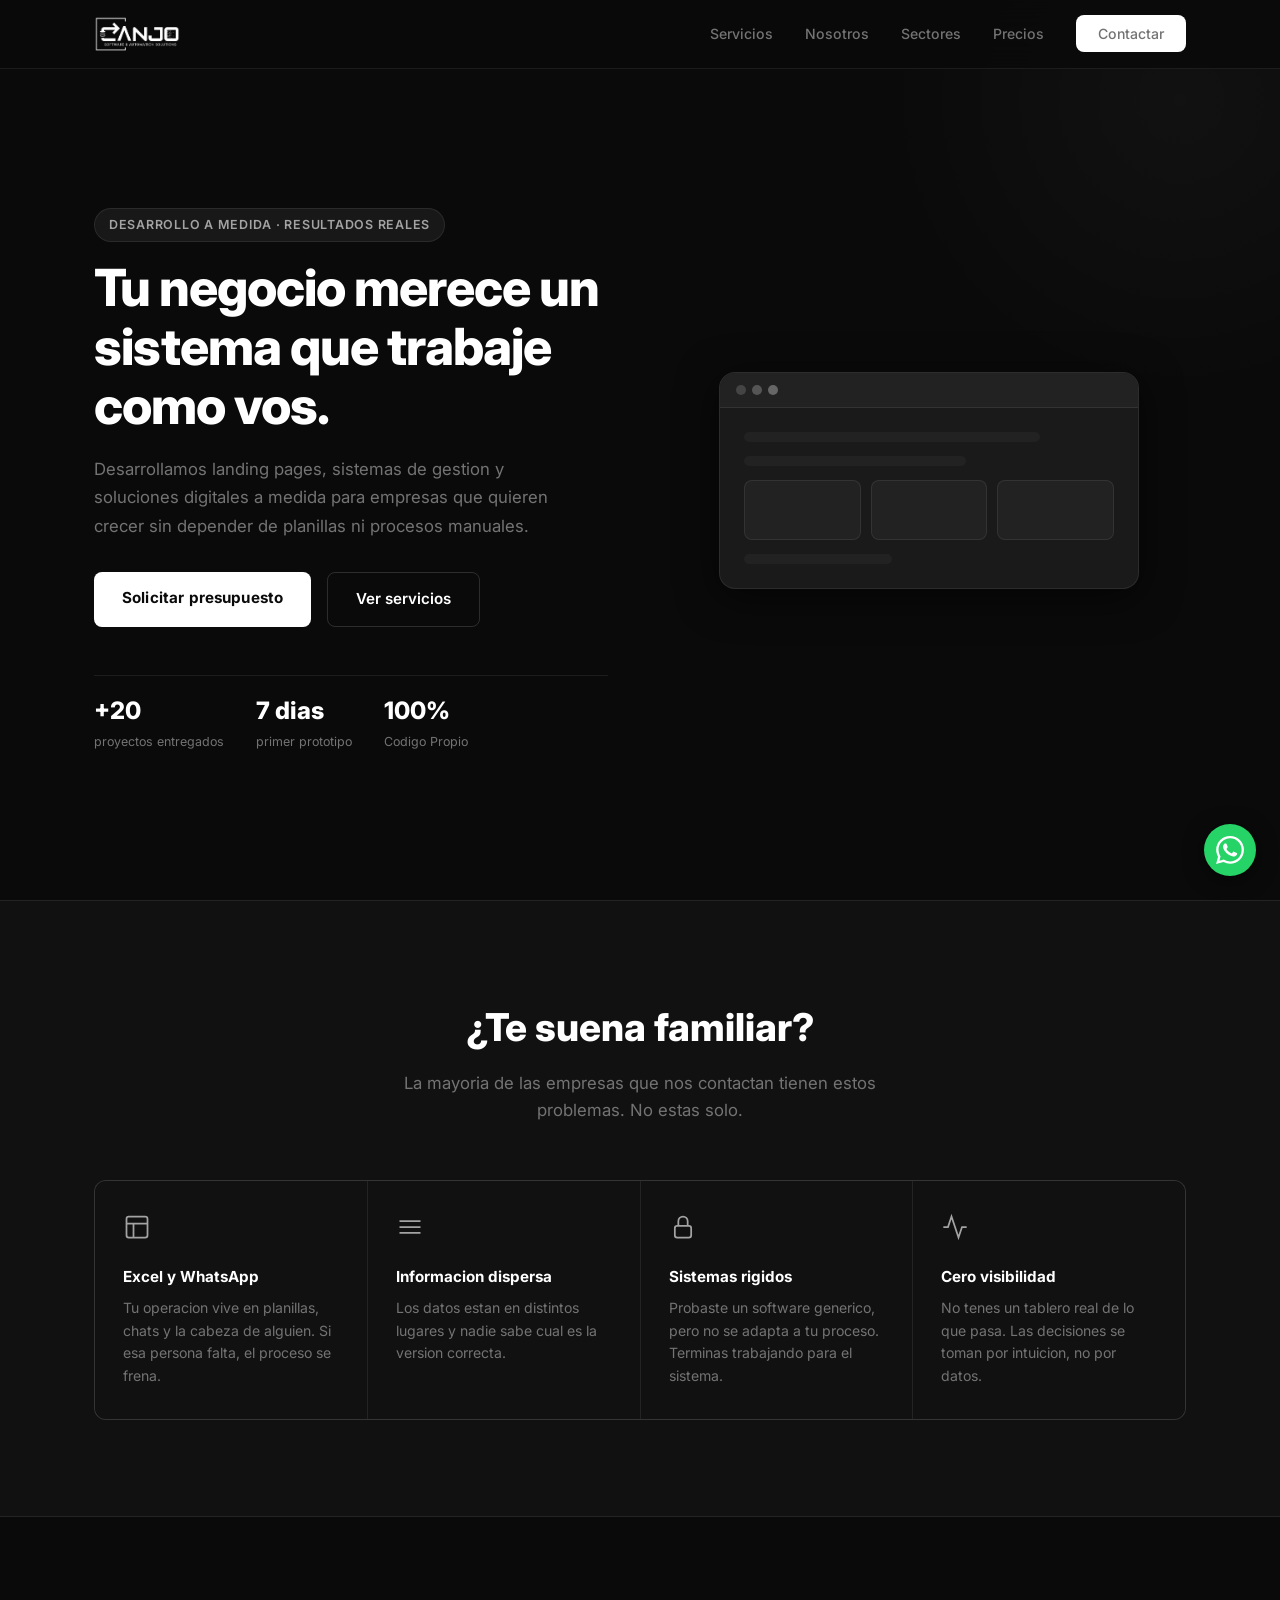
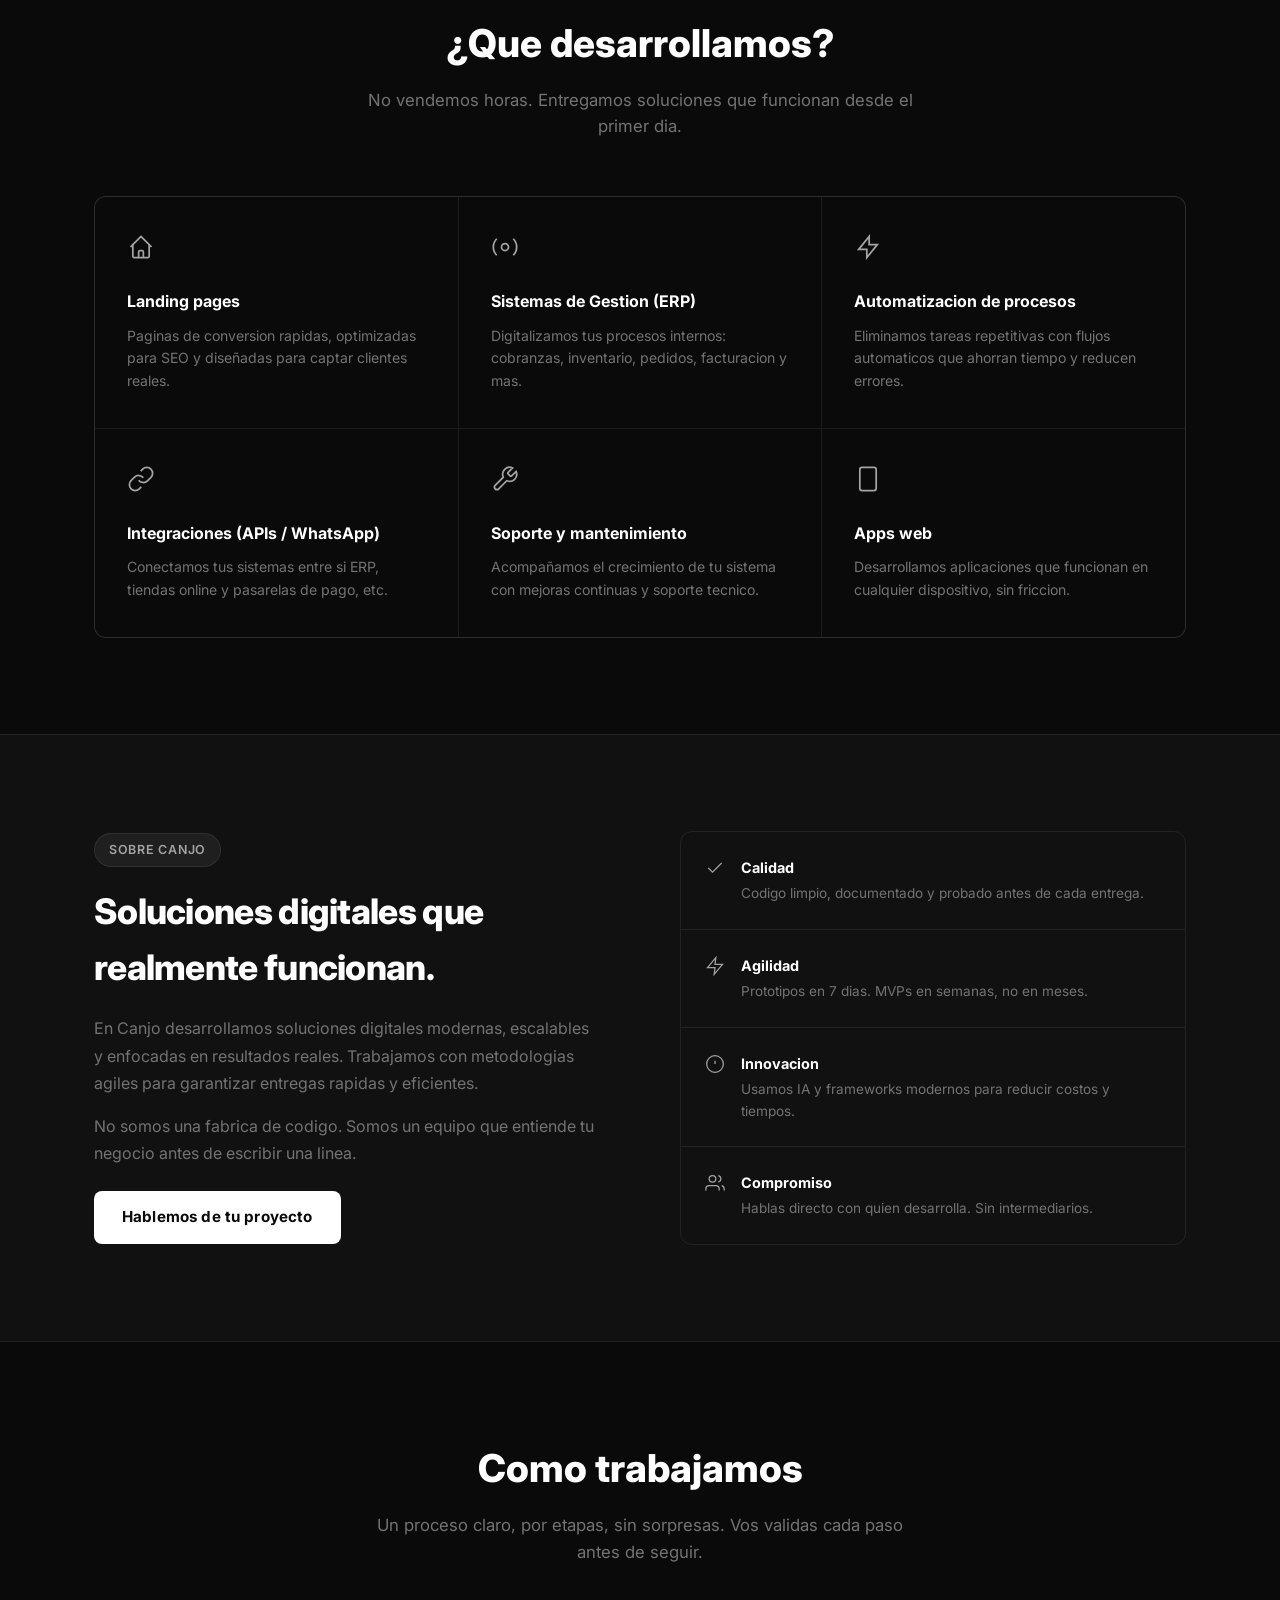
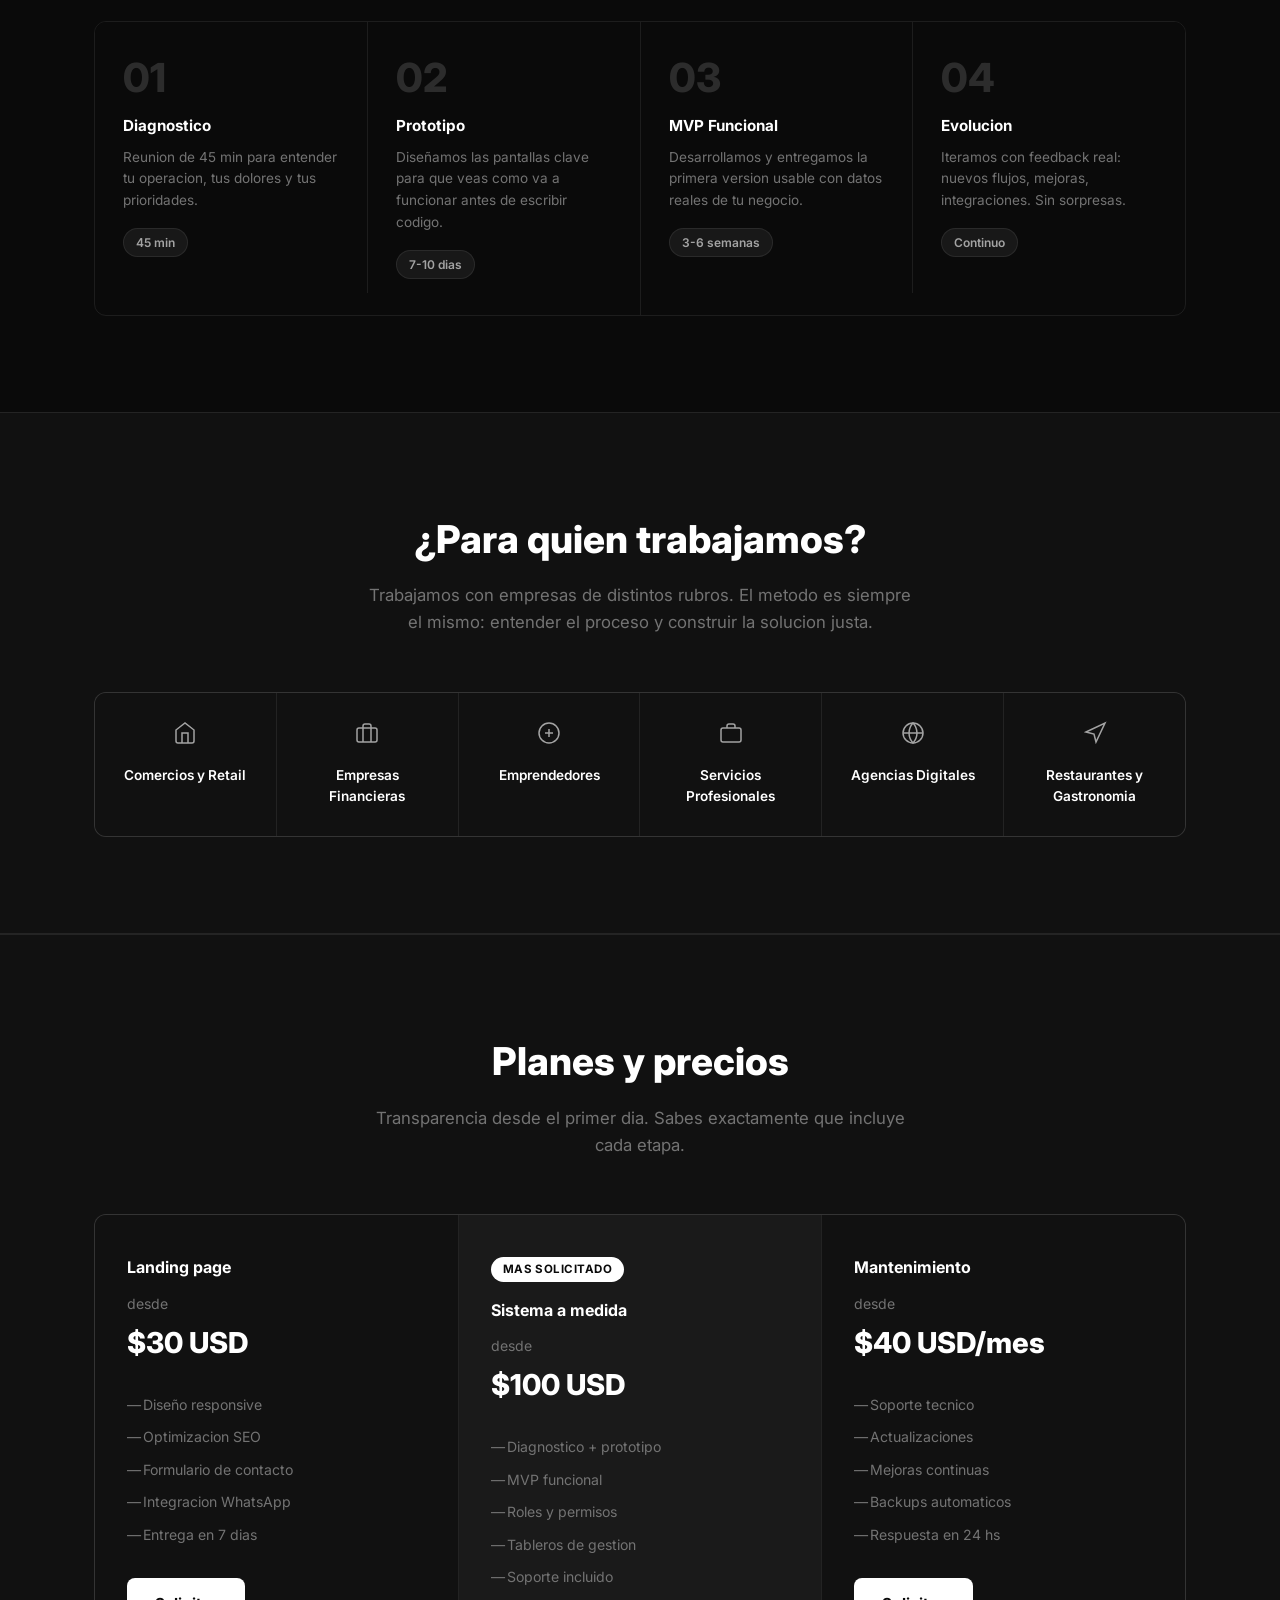
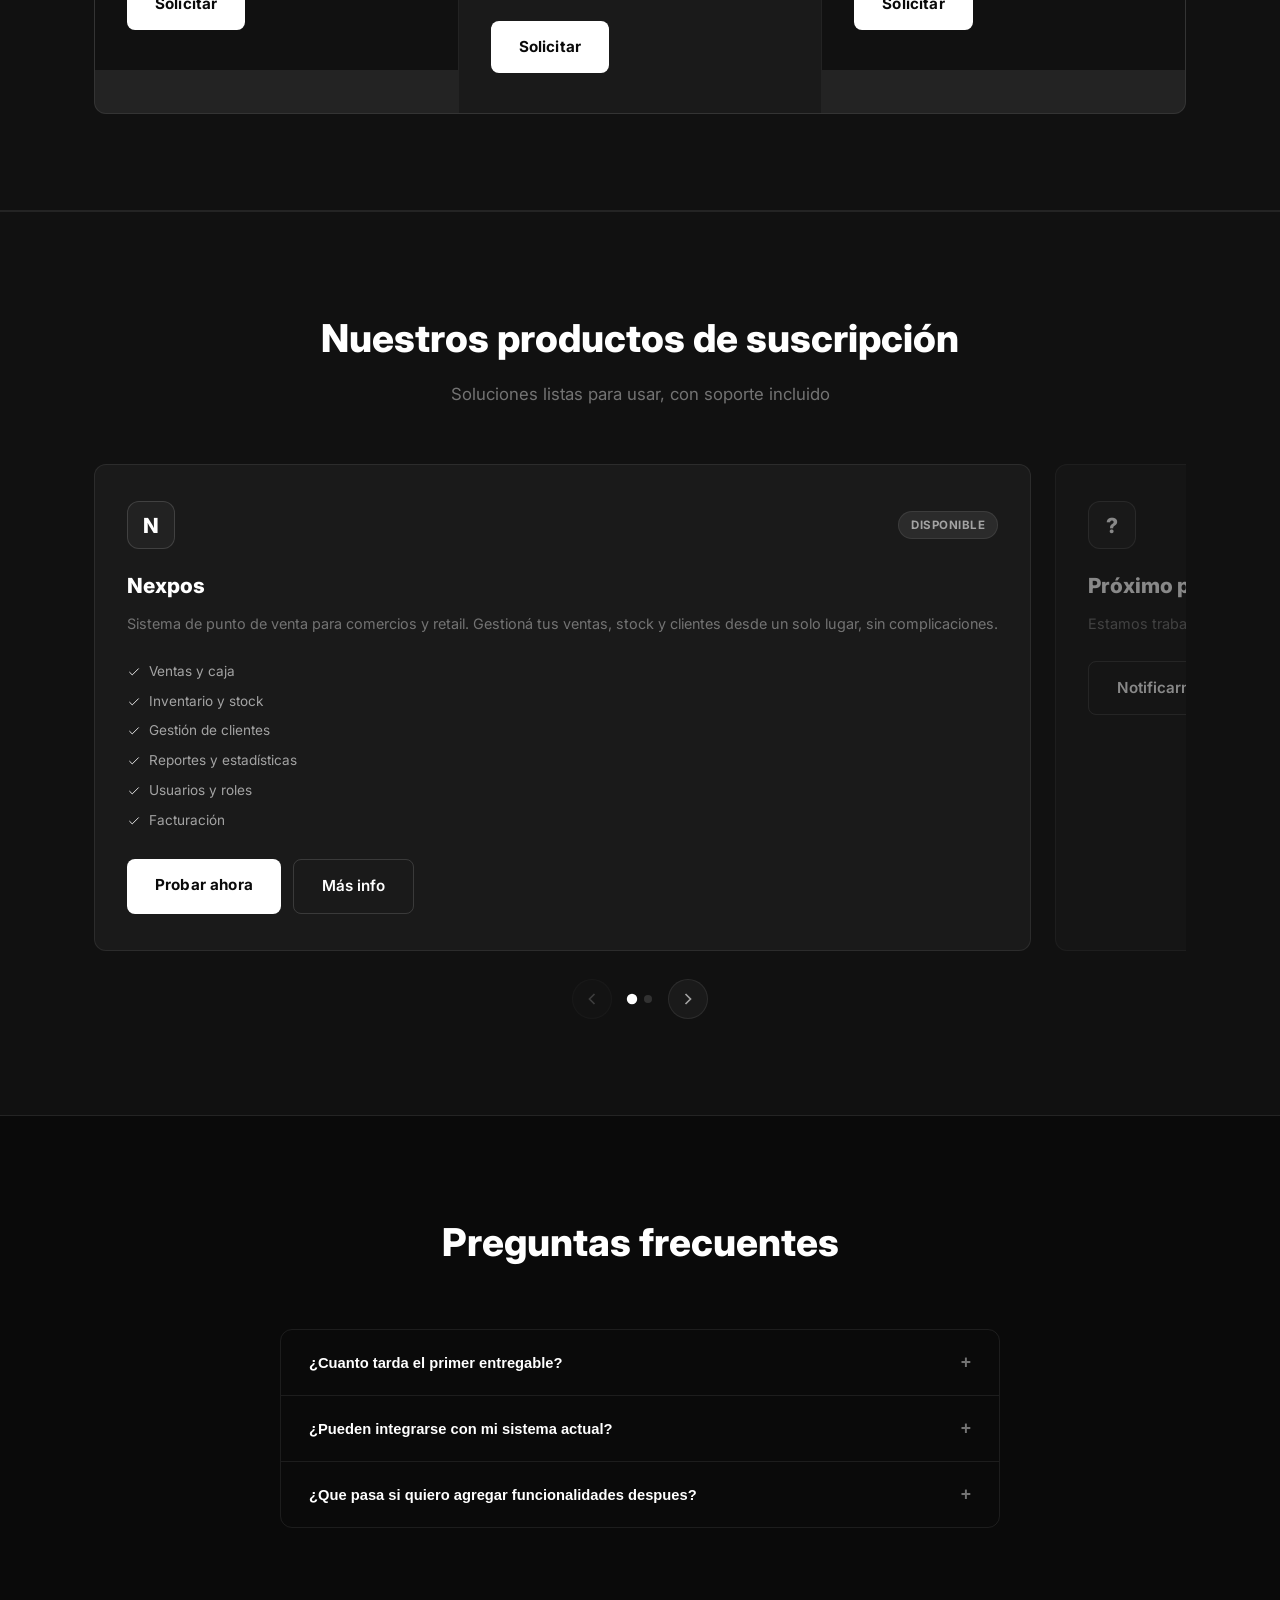
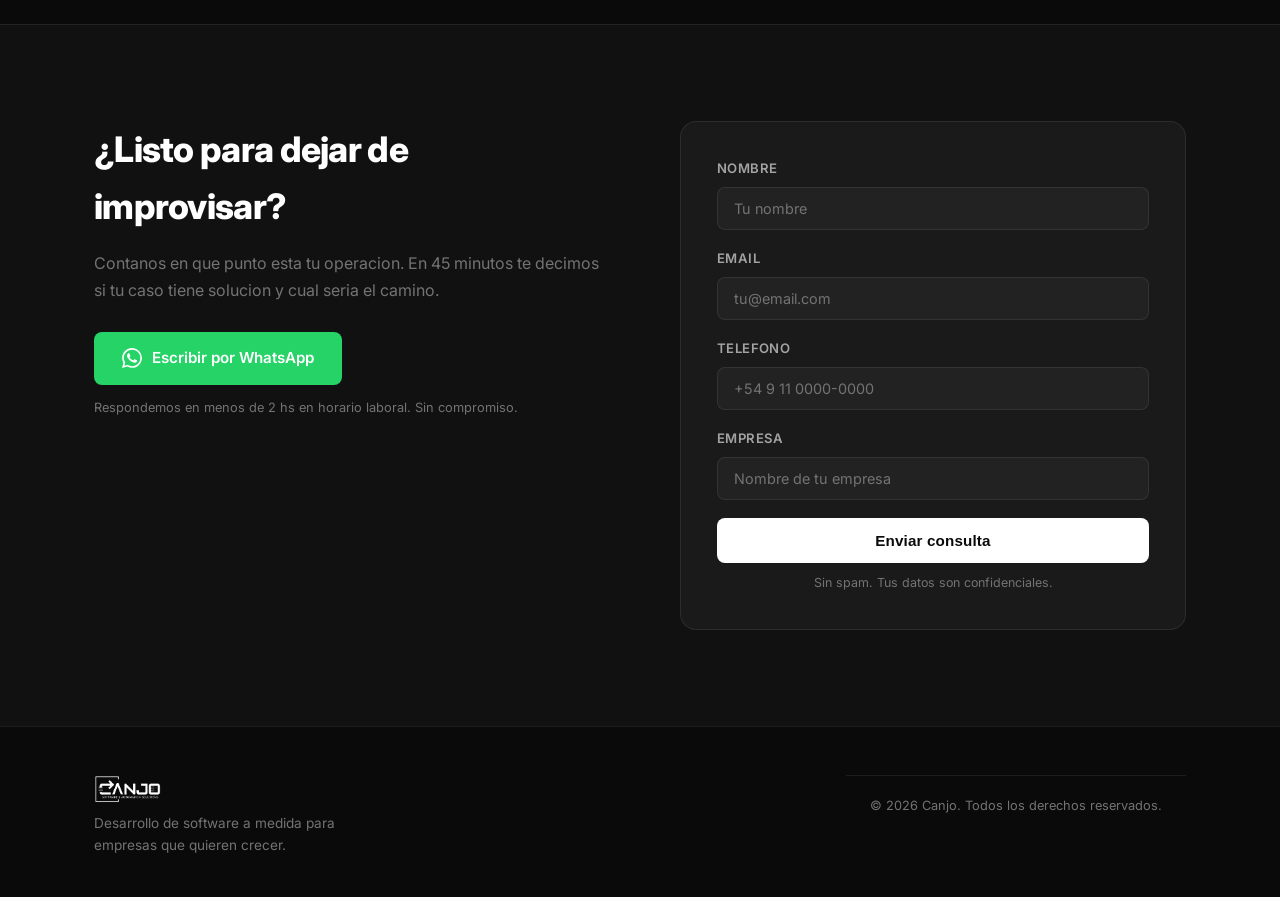
==== index.html @ 38a1269a "Landing page Canjo - inicial" ====
﻿<!DOCTYPE html>
<html lang="es">
<head>
  <meta charset="UTF-8" />
  <meta name="viewport" content="width=device-width, initial-scale=1.0" />
  <title>Canjo | Desarrollo de Software a Medida</title>
  <meta name="description" content="Canjo desarrolla landing pages, sistemas de gestion y soluciones digitales a medida para empresas. Resultados reales, entregas rapidas." />
  <meta name="keywords" content="desarrollo software, landing pages, sistemas ERP, automatizacion, integraciones API, WhatsApp" />
  <meta property="og:title" content="Canjo | Desarrollo de Software a Medida" />
  <meta property="og:description" content="Soluciones digitales modernas, escalables y enfocadas en resultados reales." />
  <meta property="og:type" content="website" />
  <link rel="preconnect" href="https://fonts.googleapis.com" />
  <link rel="preconnect" href="https://fonts.gstatic.com" crossorigin />
  <link href="https://fonts.googleapis.com/css2?family=Inter:wght@300;400;500;600;700;800&display=swap" rel="stylesheet" />
  <link rel="stylesheet" href="styles.css" />
</head>
<body>

  <!-- STICKY CTA -->
  <div class="sticky-cta">
    <a href="#contacto" class="btn-sticky">Solicitar presupuesto</a>
  </div>

  <!-- NAV -->
  <nav class="navbar" id="navbar">
    <div class="container nav-inner">
      <a href="#" class="logo"><img src="logo.png" alt="Canjo" class="logo-img" /></a>
      <ul class="nav-links">
        <li><a href="#servicios">Servicios</a></li>
        <li><a href="#nosotros">Nosotros</a></li>
        <li><a href="#sectores">Sectores</a></li>
        <li><a href="#precios">Precios</a></li>
        <li><a href="#contacto" class="btn-nav">Contactar</a></li>
      </ul>
      <button class="nav-toggle" aria-label="Abrir meniº">&#9776;</button>
    </div>
  </nav>

  <!-- HERO -->
  <section class="hero" id="inicio">
    <div class="container hero-inner">
      <div class="hero-text" data-aos="fade-up">
        <span class="badge">Desarrollo a medida &middot; Resultados reales</span>
        <h1>Tu negocio merece un sistema que trabaje como vos.</h1>
        <p class="hero-sub">Desarrollamos landing pages, sistemas de gestion y soluciones digitales a medida para empresas que quieren crecer sin depender de planillas ni procesos manuales.</p>
        <div class="hero-actions">
          <a href="#contacto" class="btn-primary">Solicitar presupuesto</a>
          <a href="#servicios" class="btn-ghost">Ver servicios</a>
        </div>
        <div class="hero-stats">
          <div class="stat"><strong>+20</strong><span>proyectos entregados</span></div>
          <div class="stat"><strong>7 di­as</strong><span>primer prototipo</span></div>
          <div class="stat"><strong>100%</strong><span>Codigo Propio</span></div>
        </div>
      </div>
      <div class="hero-visual" data-aos="fade-left" data-aos-delay="200">
        <div class="mockup-card">
          <div class="mockup-bar"><span></span><span></span><span></span></div>
          <div class="mockup-content">
            <div class="mockup-row wide"></div>
            <div class="mockup-row medium"></div>
            <div class="mockup-cols">
              <div class="mockup-block"></div>
              <div class="mockup-block"></div>
              <div class="mockup-block"></div>
            </div>
            <div class="mockup-row short"></div>
          </div>
        </div>
      </div>
    </div>
  </section>

  <!-- PROBLEMAS -->
  <section class="problems" id="problemas">
    <div class="container">
      <div class="section-header" data-aos="fade-up">
        <h2>¿Te suena familiar?</h2>
        <p>La mayoria de las empresas que nos contactan tienen estos problemas. No estas solo.</p>
      </div>
      <div class="problems-grid">
        <div class="problem-card" data-aos="fade-up" data-aos-delay="0">
          <div class="problem-icon"><svg viewBox="0 0 24 24" fill="none" stroke="currentColor" stroke-width="1.5"><rect x="3" y="3" width="18" height="18" rx="2"/><path d="M3 9h18M9 21V9"/></svg></div>
          <h3>Excel y WhatsApp</h3>
          <p>Tu operacion vive en planillas, chats y la cabeza de alguien. Si esa persona falta, el proceso se frena.</p>
        </div>
        <div class="problem-card" data-aos="fade-up" data-aos-delay="100">
          <div class="problem-icon"><svg viewBox="0 0 24 24" fill="none" stroke="currentColor" stroke-width="1.5"><path d="M3 7h18M3 12h18M3 17h18"/></svg></div>
          <h3>Informacion dispersa</h3>
          <p>Los datos estan en distintos lugares y nadie sabe cual es la version correcta.</p>
        </div>
        <div class="problem-card" data-aos="fade-up" data-aos-delay="200">
          <div class="problem-icon"><svg viewBox="0 0 24 24" fill="none" stroke="currentColor" stroke-width="1.5"><rect x="5" y="11" width="14" height="10" rx="2"/><path d="M8 11V7a4 4 0 018 0v4"/></svg></div>
          <h3>Sistemas rigidos</h3>
          <p>Probaste un software generico, pero no se adapta a tu proceso. Terminas trabajando para el sistema.</p>
        </div>
        <div class="problem-card" data-aos="fade-up" data-aos-delay="300">
          <div class="problem-icon"><svg viewBox="0 0 24 24" fill="none" stroke="currentColor" stroke-width="1.5"><polyline points="22 12 18 12 15 21 9 3 6 12 2 12"/></svg></div>
          <h3>Cero visibilidad</h3>
          <p>No tenes un tablero real de lo que pasa. Las decisiones se toman por intuicion, no por datos.</p>
        </div>
      </div>
    </div>
  </section>


  <!-- SERVICIOS -->
  <section class="services" id="servicios">
    <div class="container">
      <div class="section-header" data-aos="fade-up">
        <h2>¿Que desarrollamos?</h2>
        <p>No vendemos horas. Entregamos soluciones que funcionan desde el primer di­a.</p>
      </div>
      <div class="services-grid">
        <div class="service-card" data-aos="fade-up" data-aos-delay="0">
          <div class="service-icon"><svg viewBox="0 0 24 24" fill="none" stroke="currentColor" stroke-width="1.5"><path d="M3 12l2-2m0 0l7-7 7 7M5 10v10a1 1 0 001 1h3m10-11l2 2m-2-2v10a1 1 0 01-1 1h-3m-6 0a1 1 0 001-1v-4a1 1 0 011-1h2a1 1 0 011 1v4a1 1 0 001 1m-6 0h6"/></svg></div>
          <h3>Landing pages</h3>
          <p>Paginas de conversion rapidas, optimizadas para SEO y diseñadas para captar clientes reales.</p>
        </div>
        <div class="service-card" data-aos="fade-up" data-aos-delay="100">
          <div class="service-icon"><svg viewBox="0 0 24 24" fill="none" stroke="currentColor" stroke-width="1.5"><circle cx="12" cy="12" r="3"/><path d="M19.07 4.93a10 10 0 010 14.14M4.93 4.93a10 10 0 000 14.14"/></svg></div>
          <h3>Sistemas de Gestion (ERP)</h3>
          <p>Digitalizamos tus procesos internos: cobranzas, inventario, pedidos, facturacion y mas.</p>
        </div>
        <div class="service-card" data-aos="fade-up" data-aos-delay="200">
          <div class="service-icon"><svg viewBox="0 0 24 24" fill="none" stroke="currentColor" stroke-width="1.5"><path d="M13 10V3L4 14h7v7l9-11h-7z"/></svg></div>
          <h3>Automatizacion de procesos</h3>
          <p>Eliminamos tareas repetitivas con flujos automaticos que ahorran tiempo y reducen errores.</p>
        </div>
        <div class="service-card" data-aos="fade-up" data-aos-delay="300">
          <div class="service-icon"><svg viewBox="0 0 24 24" fill="none" stroke="currentColor" stroke-width="1.5"><path d="M10 13a5 5 0 007.54.54l3-3a5 5 0 00-7.07-7.07l-1.72 1.71"/><path d="M14 11a5 5 0 00-7.54-.54l-3 3a5 5 0 007.07 7.07l1.71-1.71"/></svg></div>
          <h3>Integraciones (APIs / WhatsApp)</h3>
          <p>Conectamos tus sistemas entre si ERP, tiendas online y pasarelas de pago, etc.</p>
        </div>
        <div class="service-card" data-aos="fade-up" data-aos-delay="400">
          <div class="service-icon"><svg viewBox="0 0 24 24" fill="none" stroke="currentColor" stroke-width="1.5"><path d="M14.7 6.3a1 1 0 000 1.4l1.6 1.6a1 1 0 001.4 0l3.77-3.77a6 6 0 01-7.94 7.94l-6.91 6.91a2.12 2.12 0 01-3-3l6.91-6.91a6 6 0 017.94-7.94l-3.76 3.76z"/></svg></div>
          <h3>Soporte y mantenimiento</h3>
          <p>Acompañamos el crecimiento de tu sistema con mejoras continuas y soporte tecnico.</p>
        </div>
        <div class="service-card" data-aos="fade-up" data-aos-delay="500">
          <div class="service-icon"><svg viewBox="0 0 24 24" fill="none" stroke="currentColor" stroke-width="1.5"><rect x="5" y="2" width="14" height="20" rx="2"/><line x1="12" y1="18" x2="12.01" y2="18"/></svg></div>
          <h3>Apps web</h3>
          <p>Desarrollamos aplicaciones que funcionan en cualquier dispositivo, sin friccion.</p>
        </div>
      </div>
    </div>
  </section>

  <!-- NOSOTROS -->
  <section class="about" id="nosotros">
    <div class="container about-inner">
      <div class="about-text" data-aos="fade-right">
        <span class="badge">Sobre Canjo</span>
        <h2>Soluciones digitales que realmente funcionan.</h2>
        <p>En Canjo desarrollamos soluciones digitales modernas, escalables y enfocadas en resultados reales. Trabajamos con metodologi­as agiles para garantizar entregas rapidas y eficientes.</p>
        <p>No somos una fabrica de codigo. Somos un equipo que entiende tu negocio antes de escribir una li­nea.</p>
        <a href="#contacto" class="btn-primary">Hablemos de tu proyecto</a>
      </div>
      <div class="about-values" data-aos="fade-left" data-aos-delay="100">
        <div class="value-item">
          <div class="value-icon"><svg viewBox="0 0 24 24" fill="none" stroke="currentColor" stroke-width="1.5"><polyline points="20 6 9 17 4 12"/></svg></div>
          <div><h4>Calidad</h4><p>Codigo limpio, documentado y probado antes de cada entrega.</p></div>
        </div>
        <div class="value-item">
          <div class="value-icon"><svg viewBox="0 0 24 24" fill="none" stroke="currentColor" stroke-width="1.5"><polygon points="13 2 3 14 12 14 11 22 21 10 12 10 13 2"/></svg></div>
          <div><h4>Agilidad</h4><p>Prototipos en 7 di­as. MVPs en semanas, no en meses.</p></div>
        </div>
        <div class="value-item">
          <div class="value-icon"><svg viewBox="0 0 24 24" fill="none" stroke="currentColor" stroke-width="1.5"><circle cx="12" cy="12" r="10"/><line x1="12" y1="8" x2="12" y2="12"/><line x1="12" y1="16" x2="12.01" y2="16"/></svg></div>
          <div><h4>Innovacion</h4><p>Usamos IA y frameworks modernos para reducir costos y tiempos.</p></div>
        </div>
        <div class="value-item">
          <div class="value-icon"><svg viewBox="0 0 24 24" fill="none" stroke="currentColor" stroke-width="1.5"><path d="M17 21v-2a4 4 0 00-4-4H5a4 4 0 00-4 4v2"/><circle cx="9" cy="7" r="4"/><path d="M23 21v-2a4 4 0 00-3-3.87"/><path d="M16 3.13a4 4 0 010 7.75"/></svg></div>
          <div><h4>Compromiso</h4><p>Hablas directo con quien desarrolla. Sin intermediarios.</p></div>
        </div>
      </div>
    </div>
  </section>

  <!-- METODO -->
  <section class="method" id="metodo">
    <div class="container">
      <div class="section-header" data-aos="fade-up">
        <h2>Como trabajamos</h2>
        <p>Un proceso claro, por etapas, sin sorpresas. Vos validas cada paso antes de seguir.</p>
      </div>
      <div class="method-steps">
        <div class="step" data-aos="fade-up" data-aos-delay="0">
          <div class="step-num">01</div>
          <h3>Diagnostico</h3>
          <p>Reunion de 45 min para entender tu operacion, tus dolores y tus prioridades.</p>
          <span class="step-time">45 min</span>
        </div>
        <div class="step" data-aos="fade-up" data-aos-delay="100">
          <div class="step-num">02</div>
          <h3>Prototipo</h3>
          <p>Diseñamos las pantallas clave para que veas como va a funcionar antes de escribir codigo.</p>
          <span class="step-time">7-10 di­as</span>
        </div>
        <div class="step" data-aos="fade-up" data-aos-delay="200">
          <div class="step-num">03</div>
          <h3>MVP Funcional</h3>
          <p>Desarrollamos y entregamos la primera version usable con datos reales de tu negocio.</p>
          <span class="step-time">3-6 semanas</span>
        </div>
        <div class="step" data-aos="fade-up" data-aos-delay="300">
          <div class="step-num">04</div>
          <h3>Evolucion</h3>
          <p>Iteramos con feedback real: nuevos flujos, mejoras, integraciones. Sin sorpresas.</p>
          <span class="step-time">Continuo</span>
        </div>
      </div>
    </div>
  </section>

  <!-- SECTORES -->
  <section class="sectors" id="sectores">
    <div class="container">
      <div class="section-header" data-aos="fade-up">
        <h2>¿Para quien trabajamos?</h2>
        <p>Trabajamos con empresas de distintos rubros. El metodo es siempre el mismo: entender el proceso y construir la solucion justa.</p>
      </div>
      <div class="sectors-grid">
        <div class="sector-card" data-aos="zoom-in" data-aos-delay="0">
          <div class="sector-icon"><svg viewBox="0 0 24 24" fill="none" stroke="currentColor" stroke-width="1.5"><path d="M3 9l9-7 9 7v11a2 2 0 01-2 2H5a2 2 0 01-2-2z"/><polyline points="9 22 9 12 15 12 15 22"/></svg></div>
          <p>Comercios y Retail</p>
        </div>
        <div class="sector-card" data-aos="zoom-in" data-aos-delay="60">
          <div class="sector-icon"><svg viewBox="0 0 24 24" fill="none" stroke="currentColor" stroke-width="1.5"><rect x="2" y="7" width="20" height="14" rx="2"/><path d="M16 21V5a2 2 0 00-2-2h-4a2 2 0 00-2 2v16"/></svg></div>
          <p>Empresas Financieras</p>
        </div>
        <div class="sector-card" data-aos="zoom-in" data-aos-delay="120">
          <div class="sector-icon"><svg viewBox="0 0 24 24" fill="none" stroke="currentColor" stroke-width="1.5"><circle cx="12" cy="12" r="10"/><line x1="12" y1="8" x2="12" y2="16"/><line x1="8" y1="12" x2="16" y2="12"/></svg></div>
          <p>Emprendedores</p>
        </div>
        <div class="sector-card" data-aos="zoom-in" data-aos-delay="180">
          <div class="sector-icon"><svg viewBox="0 0 24 24" fill="none" stroke="currentColor" stroke-width="1.5"><rect x="2" y="7" width="20" height="14" rx="2"/><path d="M8 7V5a2 2 0 012-2h4a2 2 0 012 2v2"/></svg></div>
          <p>Servicios Profesionales</p>
        </div>
        <div class="sector-card" data-aos="zoom-in" data-aos-delay="300">
          <div class="sector-icon"><svg viewBox="0 0 24 24" fill="none" stroke="currentColor" stroke-width="1.5"><circle cx="12" cy="12" r="10"/><line x1="2" y1="12" x2="22" y2="12"/><path d="M12 2a15.3 15.3 0 014 10 15.3 15.3 0 01-4 10 15.3 15.3 0 01-4-10 15.3 15.3 0 014-10z"/></svg></div>
          <p>Agencias Digitales</p>
        </div>
        <div class="sector-card" data-aos="zoom-in" data-aos-delay="360">
          <div class="sector-icon"><svg viewBox="0 0 24 24" fill="none" stroke="currentColor" stroke-width="1.5"><path d="M3 11l19-9-9 19-2-8-8-2z"/></svg></div>
          <p>Restaurantes y Gastronomi­a</p>
        </div>
      </div>
    </div>
  </section>


  <!-- PRECIOS -->
  <section class="pricing" id="precios">
    <div class="container">
      <div class="section-header" data-aos="fade-up">
        <h2>Planes y precios</h2>
        <p>Transparencia desde el primer di­a. Sabes exactamente que incluye cada etapa.</p>
      </div>
      <div class="pricing-grid">
        <div class="pricing-card" data-aos="fade-up" data-aos-delay="0">
          <h3>Landing page</h3>
          <div class="price">desde <strong>$30 USD</strong></div>
          <ul>
            <li>Diseño responsive</li>
            <li>Optimizacion SEO</li>
            <li>Formulario de contacto</li>
            <li>Integracion WhatsApp</li>
            <li>Entrega en 7 di­as</li>
          </ul>
          <a href="#contacto" class="btn-primary">Solicitar</a>
        </div>
        <div class="pricing-card featured" data-aos="fade-up" data-aos-delay="100">
          <span class="badge-featured">Mas solicitado</span>
          <h3>Sistema a medida</h3>
          <div class="price">desde <strong>$100 USD</strong></div>
          <ul>
            <li>Diagnostico + prototipo</li>
            <li>MVP funcional</li>
            <li>Roles y permisos</li>
            <li>Tableros de gestion</li>
            <li>Soporte incluido</li>
          </ul>
          <a href="#contacto" class="btn-primary">Solicitar</a>
        </div>
        <div class="pricing-card" data-aos="fade-up" data-aos-delay="200">
          <h3>Mantenimiento</h3>
          <div class="price">desde <strong>$40 USD/mes</strong></div>
          <ul>
            <li>Soporte tecnico</li>
            <li>Actualizaciones</li>
            <li>Mejoras continuas</li>
            <li>Backups automaticos</li>
            <li>Respuesta en 24 hs</li>
          </ul>
          <a href="#contacto" class="btn-primary">Solicitar</a>
        </div>
      </div>
    </div>
  </section>

  <!-- PRODUCTOS DE SUSCRIPCION -->
  <section class="products" id="productos">
    <div class="container">
      <div class="section-header" data-aos="fade-up">
        <h2>Nuestros productos de suscripción</h2>
        <p>Soluciones listas para usar, con soporte incluido </p>
      </div>
      <div class="carousel-wrapper" data-aos="fade-up" data-aos-delay="100">
        <div class="carousel-track" id="carouselTrack">

          <!-- NEXPOS -->
          <div class="product-card">
            <div class="product-header">
              <div class="product-logo">N</div>
              <span class="product-badge">Disponible</span>
            </div>
            <h3>Nexpos</h3>
            <p class="product-desc">Sistema de punto de venta para comercios y retail. Gestioná tus ventas, stock y clientes desde un solo lugar, sin complicaciones.</p>
            <ul class="product-features">
              <li><svg viewBox="0 0 24 24" fill="none" stroke="currentColor" stroke-width="1.5" width="14" height="14"><polyline points="20 6 9 17 4 12"/></svg> Ventas y caja</li>
              <li><svg viewBox="0 0 24 24" fill="none" stroke="currentColor" stroke-width="1.5" width="14" height="14"><polyline points="20 6 9 17 4 12"/></svg> Inventario y stock</li>
              <li><svg viewBox="0 0 24 24" fill="none" stroke="currentColor" stroke-width="1.5" width="14" height="14"><polyline points="20 6 9 17 4 12"/></svg> Gestión de clientes</li>
              <li><svg viewBox="0 0 24 24" fill="none" stroke="currentColor" stroke-width="1.5" width="14" height="14"><polyline points="20 6 9 17 4 12"/></svg> Reportes y estadísticas</li>
              <li><svg viewBox="0 0 24 24" fill="none" stroke="currentColor" stroke-width="1.5" width="14" height="14"><polyline points="20 6 9 17 4 12"/></svg> Usuarios y roles</li>
              <li><svg viewBox="0 0 24 24" fill="none" stroke="currentColor" stroke-width="1.5" width="14" height="14"><polyline points="20 6 9 17 4 12"/></svg> Facturación</li>
            </ul>
            <div class="product-actions">
              <a href="https://saas-pos-production.up.railway.app/login" target="_blank" rel="noopener" class="btn-primary">Probar ahora</a>
              <a href="#contacto" class="btn-ghost">Más info</a>
            </div>
          </div>

          <!-- PLACEHOLDER 2 -->
          <div class="product-card product-coming">
            <div class="product-header">
              <div class="product-logo">?</div>
              <span class="product-badge coming">Próximamente</span>
            </div>
            <h3>Próximo producto</h3>
            <p class="product-desc">Estamos trabajando en nuevas soluciones para tu negocio. Suscribite para ser el primero en enterarte.</p>
            <div class="product-actions">
              <a href="#contacto" class="btn-ghost">Notificarme</a>
            </div>
          </div>

        </div>
        <div class="carousel-controls">
          <button class="carousel-btn" id="prevBtn" aria-label="Anterior">
            <svg viewBox="0 0 24 24" fill="none" stroke="currentColor" stroke-width="2" width="20" height="20"><polyline points="15 18 9 12 15 6"/></svg>
          </button>
          <div class="carousel-dots" id="carouselDots"></div>
          <button class="carousel-btn" id="nextBtn" aria-label="Siguiente">
            <svg viewBox="0 0 24 24" fill="none" stroke="currentColor" stroke-width="2" width="20" height="20"><polyline points="9 18 15 12 9 6"/></svg>
          </button>
        </div>
      </div>
    </div>
  </section>

  <!-- FAQ -->
  <section class="faq" id="faq">
    <div class="container">
      <div class="section-header" data-aos="fade-up">
        <h2>Preguntas frecuentes</h2>
      </div>
      <div class="faq-list">
        <div class="faq-item" data-aos="fade-up">
          <button class="faq-q">¿Cuanto tarda el primer entregable? <span>+</span></button>
          <div class="faq-a"><p>El prototipo navegable se entrega en 7-10 di­as habiles. El MVP funcional, entre 3 y 6 semanas segiºn el alcance acordado.</p></div>
        </div>
        <div class="faq-item" data-aos="fade-up">
          <button class="faq-q">¿Pueden integrarse con mi sistema actual? <span>+</span></button>
          <div class="faq-a"><p>Si­. Trabajamos con APIs REST, webhooks y conectores para los sistemas mas usados. Si ya tenes un ERP o CRM, lo complementamos.</p></div>
        </div>
        <div class="faq-item" data-aos="fade-up">
          <button class="faq-q">¿Que pasa si quiero agregar funcionalidades despues? <span>+</span></button>
          <div class="faq-a"><p>Para eso existe la etapa de evolucion mensual. Cada nueva funcionalidad se acota, se presupuesta y se entrega con el mismo metodo.</p></div>
        </div>
      </div>
    </div>
  </section>

  <!-- CONTACTO -->
  <section class="contact" id="contacto">
    <div class="container contact-inner">
      <div class="contact-text" data-aos="fade-right">
        <h2>¿Listo para dejar de improvisar?</h2>
        <p>Contanos en que punto esta tu operacion. En 45 minutos te decimos si tu caso tiene solucion y cual seri­a el camino.</p>
        <a href="https://wa.me/595976917543?text=Hola%2C%20quiero%20solicitar%20un%20presupuesto" target="_blank" rel="noopener" class="btn-whatsapp">
          <svg viewBox="0 0 24 24" fill="currentColor" width="20" height="20"><path d="M17.472 14.382c-.297-.149-1.758-.867-2.03-.967-.273-.099-.471-.148-.67.15-.197.297-.767.966-.94 1.164-.173.199-.347.223-.644.075-.297-.15-1.255-.463-2.39-1.475-.883-.788-1.48-1.761-1.653-2.059-.173-.297-.018-.458.13-.606.134-.133.298-.347.446-.52.149-.174.198-.298.298-.497.099-.198.05-.371-.025-.52-.075-.149-.669-1.612-.916-2.207-.242-.579-.487-.5-.669-.51-.173-.008-.371-.01-.57-.01-.198 0-.52.074-.792.372-.272.297-1.04 1.016-1.04 2.479 0 1.462 1.065 2.875 1.213 3.074.149.198 2.096 3.2 5.077 4.487.709.306 1.262.489 1.694.625.712.227 1.36.195 1.871.118.571-.085 1.758-.719 2.006-1.413.248-.694.248-1.289.173-1.413-.074-.124-.272-.198-.57-.347m-5.421 7.403h-.004a9.87 9.87 0 01-5.031-1.378l-.361-.214-3.741.982.998-3.648-.235-.374a9.86 9.86 0 01-1.51-5.26c.001-5.45 4.436-9.884 9.888-9.884 2.64 0 5.122 1.03 6.988 2.898a9.825 9.825 0 012.893 6.994c-.003 5.45-4.437 9.884-9.885 9.884m8.413-18.297A11.815 11.815 0 0012.05 0C5.495 0 .16 5.335.157 11.892c0 2.096.547 4.142 1.588 5.945L.057 24l6.305-1.654a11.882 11.882 0 005.683 1.448h.005c6.554 0 11.89-5.335 11.893-11.893a11.821 11.821 0 00-3.48-8.413z"/></svg>
          Escribir por WhatsApp
        </a>
        <p class="contact-note">Respondemos en menos de 2 hs en horario laboral. Sin compromiso.</p>
      </div>
      <form class="contact-form" id="form" data-aos="fade-left" data-aos-delay="100" novalidate>
        <div class="form-group">
          <label for="nombre">Nombre</label>
          <input type="text" id="nombre" name="nombre" placeholder="Tu nombre" required />
        </div>
        <div class="form-group">
          <label for="email">Email</label>
          <input type="email" id="email" name="email" placeholder="tu@email.com" required />
        </div>
        <div class="form-group">
          <label for="telefono">Telefono</label>
          <input type="tel" id="telefono" name="telefono" placeholder="+54 9 11 0000-0000" />
        </div>
        <div class="form-group">
          <label for="empresa">Empresa</label>
          <input type="text" id="empresa" name="empresa" placeholder="Nombre de tu empresa" />
        </div>
        <button type="submit" class="btn-primary btn-full">Enviar consulta</button>
        <p class="form-note">Sin spam. Tus datos son confidenciales.</p>
      </form>
    </div>
  </section>

  <!-- FOOTER -->
  <footer class="footer">
    <div class="container footer-inner">
      <div class="footer-brand">
        <a href="#" class="logo"><img src="logo.png" alt="Canjo" class="logo-img" /></a>
        <p>Desarrollo de software a medida para empresas que quieren crecer.</p>
      </div>
<!--
      <div class="footer-links">
        <a href="#servicios">Servicios</a>
        <a href="#nosotros">Nosotros</a>
        <a href="#precios">Precios</a>
        <a href="#contacto">Contacto</a>
      </div>
    </div>
-->
    <div class="footer-bottom">
      <p>&copy; 2026  Canjo. Todos los derechos reservados.</p>
    </div>
  </footer>

  <!-- WHATSAPP FLOTANTE -->
  <a href="https://wa.me/595976917543?text=Hola%2C%20quiero%20solicitar%20un%20presupuesto" target="_blank" rel="noopener" class="whatsapp-float" aria-label="Contactar por WhatsApp">
    <svg viewBox="0 0 24 24" fill="currentColor" width="28" height="28"><path d="M17.472 14.382c-.297-.149-1.758-.867-2.03-.967-.273-.099-.471-.148-.67.15-.197.297-.767.966-.94 1.164-.173.199-.347.223-.644.075-.297-.15-1.255-.463-2.39-1.475-.883-.788-1.48-1.761-1.653-2.059-.173-.297-.018-.458.13-.606.134-.133.298-.347.446-.52.149-.174.198-.298.298-.497.099-.198.05-.371-.025-.52-.075-.149-.669-1.612-.916-2.207-.242-.579-.487-.5-.669-.51-.173-.008-.371-.01-.57-.01-.198 0-.52.074-.792.372-.272.297-1.04 1.016-1.04 2.479 0 1.462 1.065 2.875 1.213 3.074.149.198 2.096 3.2 5.077 4.487.709.306 1.262.489 1.694.625.712.227 1.36.195 1.871.118.571-.085 1.758-.719 2.006-1.413.248-.694.248-1.289.173-1.413-.074-.124-.272-.198-.57-.347m-5.421 7.403h-.004a9.87 9.87 0 01-5.031-1.378l-.361-.214-3.741.982.998-3.648-.235-.374a9.86 9.86 0 01-1.51-5.26c.001-5.45 4.436-9.884 9.888-9.884 2.64 0 5.122 1.03 6.988 2.898a9.825 9.825 0 012.893 6.994c-.003 5.45-4.437 9.884-9.885 9.884m8.413-18.297A11.815 11.815 0 0012.05 0C5.495 0 .16 5.335.157 11.892c0 2.096.547 4.142 1.588 5.945L.057 24l6.305-1.654a11.882 11.882 0 005.683 1.448h.005c6.554 0 11.89-5.335 11.893-11.893a11.821 11.821 0 00-3.48-8.413z"/></svg>
  </a>

  <script src="script.js"></script>
</body>
</html>
---- styles.css ----
/* ===== RESET & BASE ===== */
*, *::before, *::after { box-sizing: border-box; margin: 0; padding: 0; }
html { scroll-behavior: smooth; font-size: 16px; }
body { font-family: 'Inter', sans-serif; color: #e5e5e5; background: #0a0a0a; line-height: 1.6; overflow-x: hidden; }
img { max-width: 100%; display: block; }
a { text-decoration: none; color: inherit; }
ul { list-style: none; }

/* ===== VARIABLES ===== */
:root {
  --primary: #ffffff;
  --primary-dark: #d4d4d4;
  --primary-light: rgba(255,255,255,0.06);
  --accent: #a3a3a3;
  --dark: #0a0a0a;
  --dark2: #111111;
  --dark3: #1a1a1a;
  --dark4: #222222;
  --gray: #737373;
  --gray-light: #a3a3a3;
  --light: #141414;
  --border: rgba(255,255,255,0.08);
  --border-strong: rgba(255,255,255,0.14);
  --radius: 12px;
  --shadow: 0 4px 24px rgba(0,0,0,0.4);
  --shadow-lg: 0 8px 40px rgba(0,0,0,0.6);
  --transition: 0.3s ease;
}

/* ===== CONTAINER ===== */
.container { max-width: 1140px; margin: 0 auto; padding: 0 24px; }

/* ===== BUTTONS ===== */
.btn-primary {
  display: inline-block; background: #fff; color: #0a0a0a;
  padding: 14px 28px; border-radius: 8px; font-weight: 700; font-size: 0.95rem;
  transition: background var(--transition), transform var(--transition), box-shadow var(--transition);
  border: none; cursor: pointer; letter-spacing: 0.01em;
}
.btn-primary:hover { background: #e5e5e5; transform: translateY(-2px); box-shadow: 0 8px 32px rgba(255,255,255,0.12); }
.btn-ghost {
  display: inline-block; background: transparent; color: #fff;
  padding: 14px 28px; border-radius: 8px; font-weight: 600; font-size: 0.95rem;
  border: 1px solid var(--border-strong); transition: all var(--transition);
}
.btn-ghost:hover { background: var(--primary-light); border-color: rgba(255,255,255,0.3); }
.btn-full { width: 100%; text-align: center; }
.btn-nav {
  background: #fff; color: #0a0a0a; padding: 10px 22px;
  border-radius: 8px; font-weight: 700; font-size: 0.9rem;
  transition: background var(--transition);
}
.btn-nav:hover { background: #e5e5e5; }
.btn-whatsapp {
  display: inline-flex; align-items: center; gap: 10px;
  background: #25d366; color: #fff; padding: 14px 28px;
  border-radius: 8px; font-weight: 600; font-size: 0.95rem;
  transition: background var(--transition), transform var(--transition);
}
.btn-whatsapp:hover { background: #1ebe5d; transform: translateY(-2px); }
.btn-sticky {
  display: inline-block; background: #fff; color: #0a0a0a;
  padding: 12px 24px; border-radius: 8px; font-weight: 700; font-size: 0.9rem;
  transition: background var(--transition), box-shadow var(--transition);
  box-shadow: 0 4px 20px rgba(0,0,0,0.5);
}
.btn-sticky:hover { background: #e5e5e5; }

/* ===== BADGE ===== */
.badge {
  display: inline-block; background: var(--primary-light); color: var(--gray-light);
  padding: 6px 14px; border-radius: 20px; font-size: 0.78rem; font-weight: 600;
  margin-bottom: 16px; letter-spacing: 0.06em; text-transform: uppercase;
  border: 1px solid var(--border);
}

/* ===== SECTION HEADER ===== */
.section-header { text-align: center; margin-bottom: 56px; }
.section-header h2 { font-size: clamp(1.8rem, 3vw, 2.4rem); font-weight: 800; color: #fff; margin-bottom: 12px; }
.section-header p { font-size: 1.05rem; color: var(--gray); max-width: 560px; margin: 0 auto; }

/* ===== STICKY CTA ===== */
.sticky-cta {
  position: fixed; bottom: 90px; right: 24px; z-index: 999;
  opacity: 0; transform: translateY(20px);
  transition: opacity var(--transition), transform var(--transition);
}
.sticky-cta.visible { opacity: 1; transform: translateY(0); }

/* ===== NAVBAR ===== */
.navbar {
  position: fixed; top: 0; left: 0; right: 0; z-index: 1000;
  background: rgba(10,10,10,0.92); backdrop-filter: blur(16px);
  border-bottom: 1px solid var(--border);
  transition: box-shadow var(--transition);
}
.navbar.scrolled { box-shadow: 0 2px 24px rgba(0,0,0,0.6); }
.nav-inner { display: flex; align-items: center; justify-content: space-between; height: 68px; }
.logo { display: inline-flex; align-items: center; }
.logo span { color: var(--gray); }
.logo-img { height: 36px; width: auto; display: block; object-fit: contain; }
.nav-links { display: flex; align-items: center; gap: 32px; }
.nav-links a { font-size: 0.88rem; font-weight: 500; color: var(--gray); transition: color var(--transition); }
.nav-links a:hover { color: #fff; }
.nav-toggle { display: none; background: none; border: none; font-size: 1.4rem; cursor: pointer; color: #fff; }

/* ===== HERO ===== */
.hero {
  padding: 140px 0 80px;
  background: var(--dark);
  min-height: 100vh; display: flex; align-items: center;
  position: relative; overflow: hidden;
}
.hero::before {
  content: ''; position: absolute; top: -200px; right: -200px;
  width: 600px; height: 600px; border-radius: 50%;
  background: radial-gradient(circle, rgba(255,255,255,0.03) 0%, transparent 70%);
  pointer-events: none;
}
.hero-inner { display: grid; grid-template-columns: 1fr 1fr; gap: 64px; align-items: center; position: relative; }
.hero-text h1 { font-size: clamp(2rem, 4vw, 3.2rem); font-weight: 800; color: #fff; line-height: 1.15; margin-bottom: 20px; letter-spacing: -0.02em; }
.hero-sub { font-size: 1.05rem; color: var(--gray); margin-bottom: 32px; max-width: 480px; line-height: 1.7; }
.hero-actions { display: flex; gap: 16px; flex-wrap: wrap; margin-bottom: 48px; }
.hero-stats { display: flex; gap: 32px; padding-top: 16px; border-top: 1px solid var(--border); }
.stat { display: flex; flex-direction: column; }
.stat strong { font-size: 1.5rem; font-weight: 800; color: #fff; }
.stat span { font-size: 0.78rem; color: var(--gray); margin-top: 2px; }

/* MOCKUP */
.hero-visual { display: flex; justify-content: center; }
.mockup-card {
  background: var(--dark3); border-radius: 16px; box-shadow: var(--shadow-lg);
  width: 100%; max-width: 420px; overflow: hidden;
  border: 1px solid var(--border);
  animation: float 4s ease-in-out infinite;
}
@keyframes float { 0%,100%{transform:translateY(0)} 50%{transform:translateY(-12px)} }
.mockup-bar { background: var(--dark4); padding: 12px 16px; display: flex; gap: 6px; border-bottom: 1px solid var(--border); }
.mockup-bar span { width: 10px; height: 10px; border-radius: 50%; background: #333; }
.mockup-bar span:nth-child(1) { background: #444; }
.mockup-bar span:nth-child(2) { background: #555; }
.mockup-bar span:nth-child(3) { background: #666; }
.mockup-content { padding: 24px; display: flex; flex-direction: column; gap: 14px; }
.mockup-row { height: 10px; border-radius: 6px; background: var(--dark4); }
.mockup-row.wide { width: 80%; }
.mockup-row.medium { width: 60%; }
.mockup-row.short { width: 40%; }
.mockup-cols { display: grid; grid-template-columns: 1fr 1fr 1fr; gap: 10px; }
.mockup-block { height: 60px; border-radius: 8px; background: var(--dark4); border: 1px solid var(--border); }

/* ===== PROBLEMS ===== */
.problems { padding: 96px 0; background: var(--dark2); border-top: 1px solid var(--border); border-bottom: 1px solid var(--border); }
.problems-grid { display: grid; grid-template-columns: repeat(auto-fit, minmax(240px, 1fr)); gap: 1px; background: var(--border); border: 1px solid var(--border); border-radius: var(--radius); overflow: hidden; }
.problem-card {
  background: var(--dark2); padding: 32px 28px;
  transition: background var(--transition);
}
.problem-card:hover { background: var(--dark3); }
.problem-icon { margin-bottom: 16px; color: var(--gray-light); }
.problem-icon svg { width: 28px; height: 28px; }
.problem-card h3 { color: #fff; font-size: 0.95rem; font-weight: 700; margin-bottom: 8px; }
.problem-card p { color: var(--gray); font-size: 0.88rem; line-height: 1.6; }

/* ===== SERVICES ===== */
.services { padding: 96px 0; background: var(--dark); }
.services-grid { display: grid; grid-template-columns: repeat(auto-fit, minmax(300px, 1fr)); gap: 1px; background: var(--border); border: 1px solid var(--border); border-radius: var(--radius); overflow: hidden; }
.service-card {
  background: var(--dark); padding: 36px 32px;
  transition: background var(--transition);
}
.service-card:hover { background: var(--dark3); }
.service-icon { margin-bottom: 20px; color: var(--gray-light); }
.service-icon svg { width: 28px; height: 28px; }
.service-card h3 { font-size: 1rem; font-weight: 700; color: #fff; margin-bottom: 10px; }
.service-card p { font-size: 0.88rem; color: var(--gray); line-height: 1.6; }

/* ===== ABOUT ===== */
.about { padding: 96px 0; background: var(--dark2); border-top: 1px solid var(--border); border-bottom: 1px solid var(--border); }
.about-inner { display: grid; grid-template-columns: 1fr 1fr; gap: 80px; align-items: center; }
.about-text h2 { font-size: clamp(1.6rem, 3vw, 2.2rem); font-weight: 800; color: #fff; margin-bottom: 20px; letter-spacing: -0.02em; }
.about-text p { color: var(--gray); margin-bottom: 16px; line-height: 1.7; }
.about-text .btn-primary { margin-top: 8px; }
.about-values { display: flex; flex-direction: column; gap: 0; border: 1px solid var(--border); border-radius: var(--radius); overflow: hidden; }
.value-item { display: flex; gap: 16px; align-items: flex-start; padding: 24px; border-bottom: 1px solid var(--border); transition: background var(--transition); }
.value-item:last-child { border-bottom: none; }
.value-item:hover { background: var(--dark3); }
.value-icon { flex-shrink: 0; margin-top: 2px; color: var(--gray-light); }
.value-icon svg { width: 20px; height: 20px; }
.value-item h4 { font-size: 0.9rem; font-weight: 700; color: #fff; margin-bottom: 4px; }
.value-item p { font-size: 0.85rem; color: var(--gray); }

/* ===== METHOD ===== */
.method { padding: 96px 0; background: var(--dark); }
.method-steps { display: flex; align-items: flex-start; gap: 0; flex-wrap: wrap; justify-content: center; border: 1px solid var(--border); border-radius: var(--radius); overflow: hidden; }
.step {
  background: var(--dark); padding: 36px 28px;
  flex: 1; min-width: 200px; border-right: 1px solid var(--border);
  text-align: left; transition: background var(--transition);
}
.step:last-child { border-right: none; }
.step:hover { background: var(--dark3); }
.step-num { font-size: 2.5rem; font-weight: 800; color: var(--border-strong); margin-bottom: 16px; line-height: 1; }
.step h3 { font-size: 0.95rem; font-weight: 700; color: #fff; margin-bottom: 8px; }
.step p { font-size: 0.85rem; color: var(--gray); margin-bottom: 16px; line-height: 1.6; }
.step-time { display: inline-block; background: var(--primary-light); color: var(--gray-light); padding: 4px 12px; border-radius: 20px; font-size: 0.75rem; font-weight: 600; border: 1px solid var(--border); }
.step-arrow { display: none; }

/* ===== SECTORS ===== */
.sectors { padding: 96px 0; background: var(--dark2); border-top: 1px solid var(--border); border-bottom: 1px solid var(--border); }
.sectors-grid { display: grid; grid-template-columns: repeat(auto-fit, minmax(160px, 1fr)); gap: 1px; background: var(--border); border: 1px solid var(--border); border-radius: var(--radius); overflow: hidden; }
.sector-card {
  background: var(--dark2); padding: 28px 20px;
  text-align: center; transition: background var(--transition);
}
.sector-card:hover { background: var(--dark3); }
.sector-icon { margin: 0 auto 12px; color: var(--gray-light); }
.sector-icon svg { width: 24px; height: 24px; }
.sector-card p { font-size: 0.85rem; font-weight: 600; color: #fff; }

/* ===== TESTIMONIALS ===== */
.testimonials { padding: 96px 0; background: var(--dark); }
.testimonials-grid { display: grid; grid-template-columns: repeat(auto-fit, minmax(280px, 1fr)); gap: 1px; background: var(--border); border: 1px solid var(--border); border-radius: var(--radius); overflow: hidden; }
.testimonial-card {
  background: var(--dark); padding: 36px 32px;
  transition: background var(--transition);
}
.testimonial-card:hover { background: var(--dark3); }
.testimonial-card > p { color: var(--gray-light); font-size: 0.95rem; margin-bottom: 24px; line-height: 1.7; }
.testimonial-author strong { color: #fff; font-size: 0.88rem; display: block; }
.testimonial-author span { color: var(--gray); font-size: 0.8rem; }

/* ===== PRICING ===== */
.pricing { padding: 96px 0; background: var(--dark2); border-top: 1px solid var(--border); border-bottom: 1px solid var(--border); }
.pricing-grid { display: grid; grid-template-columns: repeat(auto-fit, minmax(280px, 1fr)); gap: 1px; background: var(--border); border: 1px solid var(--border); border-radius: var(--radius); overflow: hidden; align-items: start; }
.pricing-card {
  background: var(--dark2); padding: 40px 32px; position: relative;
  transition: background var(--transition);
}
.pricing-card:hover { background: var(--dark3); }
.pricing-card.featured { background: var(--dark3); }
.badge-featured {
  display: inline-block; background: #fff; color: #0a0a0a;
  padding: 3px 12px; border-radius: 20px; font-size: 0.72rem;
  font-weight: 700; margin-bottom: 16px; letter-spacing: 0.04em; text-transform: uppercase;
}
.pricing-card h3 { font-size: 1rem; font-weight: 700; color: #fff; margin-bottom: 12px; }
.price { font-size: 0.88rem; color: var(--gray); margin-bottom: 28px; }
.price strong { font-size: 1.8rem; font-weight: 800; color: #fff; display: block; margin-top: 4px; }
.pricing-card ul { margin-bottom: 32px; display: flex; flex-direction: column; gap: 10px; }
.pricing-card li { font-size: 0.88rem; color: var(--gray); padding-left: 16px; position: relative; }
.pricing-card li::before { content: '—'; position: absolute; left: 0; color: var(--gray); }

/* ===== FAQ ===== */
.faq { padding: 96px 0; background: var(--dark); }
.faq-list { max-width: 720px; margin: 0 auto; display: flex; flex-direction: column; gap: 0; border: 1px solid var(--border); border-radius: var(--radius); overflow: hidden; }
.faq-item { border-bottom: 1px solid var(--border); }
.faq-item:last-child { border-bottom: none; }
.faq-q {
  width: 100%; background: none; border: none; padding: 22px 28px;
  display: flex; justify-content: space-between; align-items: center;
  font-size: 0.92rem; font-weight: 600; color: #fff; cursor: pointer;
  text-align: left; transition: background var(--transition);
}
.faq-q:hover { background: var(--dark3); }
.faq-q span { font-size: 1.1rem; color: var(--gray); transition: transform var(--transition); flex-shrink: 0; margin-left: 16px; }
.faq-item.open .faq-q span { transform: rotate(45deg); color: #fff; }
.faq-a { display: none; padding: 0 28px 22px; }
.faq-item.open .faq-a { display: block; }
.faq-a p { font-size: 0.88rem; color: var(--gray); line-height: 1.7; }

/* ===== CONTACT ===== */
.contact { padding: 96px 0; background: var(--dark2); border-top: 1px solid var(--border); }
.contact-inner { display: grid; grid-template-columns: 1fr 1fr; gap: 80px; align-items: start; }
.contact-text h2 { font-size: clamp(1.6rem, 3vw, 2.2rem); font-weight: 800; color: #fff; margin-bottom: 16px; letter-spacing: -0.02em; }
.contact-text p { color: var(--gray); margin-bottom: 28px; line-height: 1.7; }
.contact-note { font-size: 0.8rem; color: var(--gray); margin-top: 12px; }
.contact-form { background: var(--dark3); border-radius: 16px; padding: 36px; border: 1px solid var(--border); }
.form-group { margin-bottom: 18px; }
.form-group label { display: block; font-size: 0.82rem; font-weight: 600; color: var(--gray-light); margin-bottom: 8px; letter-spacing: 0.03em; text-transform: uppercase; }
.form-group input {
  width: 100%; padding: 12px 16px; border: 1px solid var(--border);
  border-radius: 8px; font-size: 0.9rem; font-family: inherit;
  background: var(--dark4); color: #fff;
  transition: border-color var(--transition), box-shadow var(--transition);
  outline: none;
}
.form-group input::placeholder { color: var(--gray); }
.form-group input:focus { border-color: rgba(255,255,255,0.3); box-shadow: 0 0 0 3px rgba(255,255,255,0.05); }
.form-note { font-size: 0.78rem; color: var(--gray); text-align: center; margin-top: 10px; }

/* ===== FOOTER ===== */
.footer { background: var(--dark); border-top: 1px solid var(--border); padding: 48px 0 0; }
.footer-inner { display: flex; justify-content: space-between; align-items: flex-start; gap: 32px; flex-wrap: wrap; padding-bottom: 40px; }
.footer-brand .logo { margin-bottom: 10px; }
.footer-brand .logo-img { height: 28px; }
.footer-brand p { font-size: 0.85rem; color: var(--gray); max-width: 260px; }
.footer-links { display: flex; gap: 24px; flex-wrap: wrap; align-items: center; }
.footer-links a { font-size: 0.85rem; color: var(--gray); transition: color var(--transition); }
.footer-links a:hover { color: #fff; }
.footer-bottom { border-top: 1px solid var(--border); padding: 20px 24px; text-align: center; }
.footer-bottom p { font-size: 0.8rem; color: var(--gray); }

/* ===== WHATSAPP FLOAT ===== */
.whatsapp-float {
  position: fixed; bottom: 24px; right: 24px; z-index: 998;
  background: #25d366; color: #fff; width: 52px; height: 52px;
  border-radius: 50%; display: flex; align-items: center; justify-content: center;
  box-shadow: 0 4px 20px rgba(0,0,0,0.5);
  transition: transform var(--transition);
}
.whatsapp-float:hover { transform: scale(1.08); }

/* ===== AOS ANIMATIONS ===== */
[data-aos] { opacity: 0; transform: translateY(24px); transition: opacity 0.6s ease, transform 0.6s ease; }
[data-aos="fade-left"] { transform: translateX(24px); }
[data-aos="fade-right"] { transform: translateX(-24px); }
[data-aos="zoom-in"] { transform: scale(0.94); }
[data-aos].aos-animate { opacity: 1; transform: none; }

/* ===== RESPONSIVE ===== */
@media (max-width: 900px) {
  .hero-inner, .about-inner, .contact-inner { grid-template-columns: 1fr; gap: 40px; }
  .hero-visual { display: none; }
  .method-steps { flex-direction: column; }
  .step { border-right: none; border-bottom: 1px solid var(--border); }
  .step:last-child { border-bottom: none; }
}
@media (max-width: 768px) {
  .nav-links { display: none; flex-direction: column; position: absolute; top: 68px; left: 0; right: 0; background: rgba(10,10,10,0.98); padding: 24px; border-bottom: 1px solid var(--border); gap: 20px; }
  .nav-links.open { display: flex; }
  .nav-toggle { display: block; }
  .hero { padding: 120px 0 60px; min-height: auto; }
  .hero-stats { gap: 20px; }
  .footer-inner { flex-direction: column; }
}

/* ===== PRODUCTS CAROUSEL ===== */
.products { padding: 96px 0; background: var(--dark2); border-top: 1px solid var(--border); border-bottom: 1px solid var(--border); }

.carousel-wrapper { position: relative; overflow: hidden; }
.carousel-track {
  display: flex; gap: 24px;
  transition: transform 0.5s cubic-bezier(0.4, 0, 0.2, 1);
}

.product-card {
  min-width: calc(50% - 12px); background: var(--dark3);
  border: 1px solid var(--border); border-radius: var(--radius);
  padding: 36px 32px; flex-shrink: 0;
  transition: border-color var(--transition), transform var(--transition);
}
.product-card:hover { border-color: var(--border-strong); transform: translateY(-4px); }
.product-coming { opacity: 0.5; }
.product-coming:hover { opacity: 0.7; transform: none; }

.product-header { display: flex; align-items: center; justify-content: space-between; margin-bottom: 20px; }
.product-logo {
  width: 48px; height: 48px; border-radius: 12px;
  background: var(--dark4); border: 1px solid var(--border-strong);
  display: flex; align-items: center; justify-content: center;
  font-size: 1.3rem; font-weight: 800; color: #fff;
}
.product-badge {
  font-size: 0.72rem; font-weight: 700; padding: 4px 12px;
  border-radius: 20px; background: rgba(255,255,255,0.08);
  color: var(--gray-light); border: 1px solid var(--border); text-transform: uppercase; letter-spacing: 0.04em;
}
.product-badge.coming { color: #737373; }

.product-card h3 { font-size: 1.3rem; font-weight: 800; color: #fff; margin-bottom: 10px; }
.product-desc { font-size: 0.9rem; color: var(--gray); line-height: 1.7; margin-bottom: 24px; }

.product-features { display: flex; flex-direction: column; gap: 8px; margin-bottom: 28px; }
.product-features li { display: flex; align-items: center; gap: 8px; font-size: 0.85rem; color: var(--gray-light); }
.product-features svg { flex-shrink: 0; color: #fff; }

.product-actions { display: flex; gap: 12px; flex-wrap: wrap; }

.carousel-controls { display: flex; align-items: center; justify-content: center; gap: 16px; margin-top: 28px; }
.carousel-btn {
  width: 40px; height: 40px; border-radius: 50%;
  background: var(--dark3); border: 1px solid var(--border);
  color: var(--gray-light); cursor: pointer; display: flex; align-items: center; justify-content: center;
  transition: background var(--transition), color var(--transition), border-color var(--transition);
}
.carousel-btn:hover { background: var(--dark4); color: #fff; border-color: var(--border-strong); }
.carousel-btn:disabled { opacity: 0.3; cursor: default; }

.carousel-dots { display: flex; gap: 8px; }
.carousel-dot {
  width: 8px; height: 8px; border-radius: 50%;
  background: var(--border-strong); cursor: pointer;
  transition: background var(--transition), transform var(--transition);
}
.carousel-dot.active { background: #fff; transform: scale(1.3); }

@media (max-width: 768px) {
  .product-card { min-width: 100%; }
}
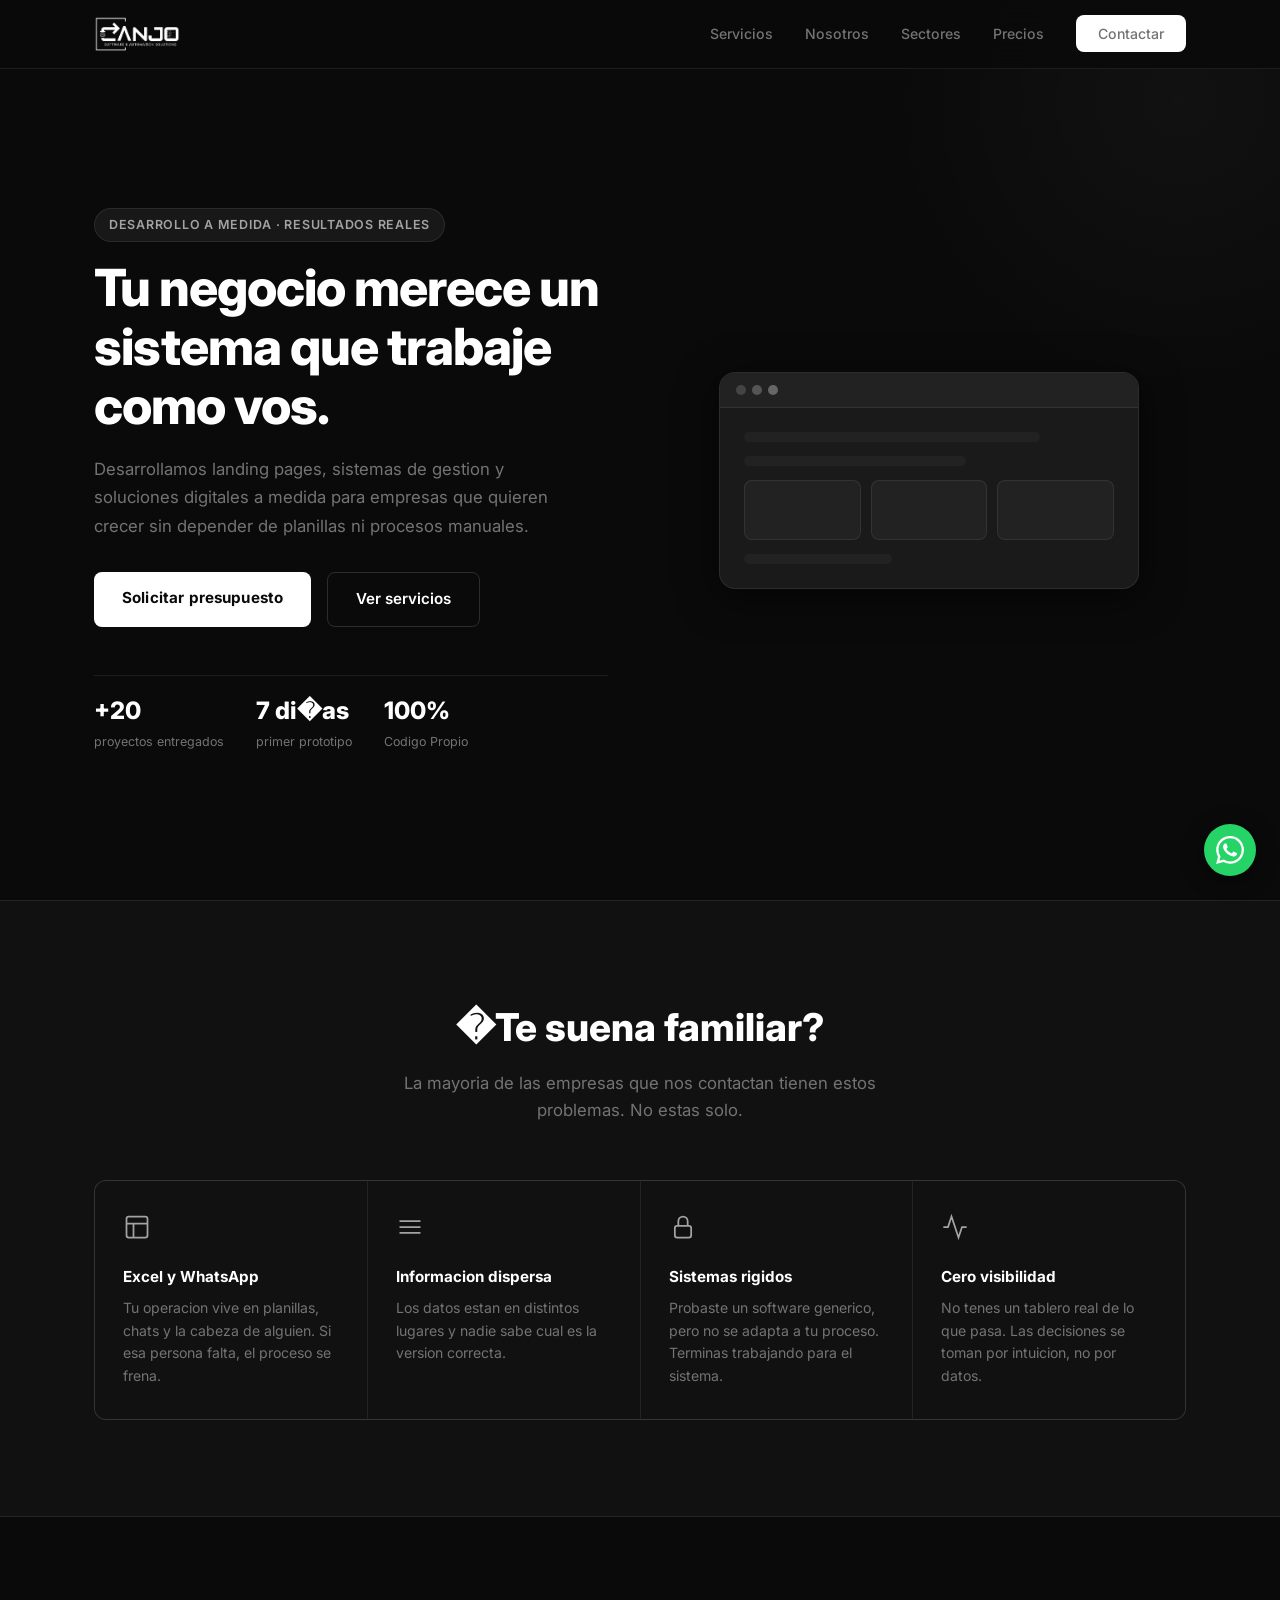
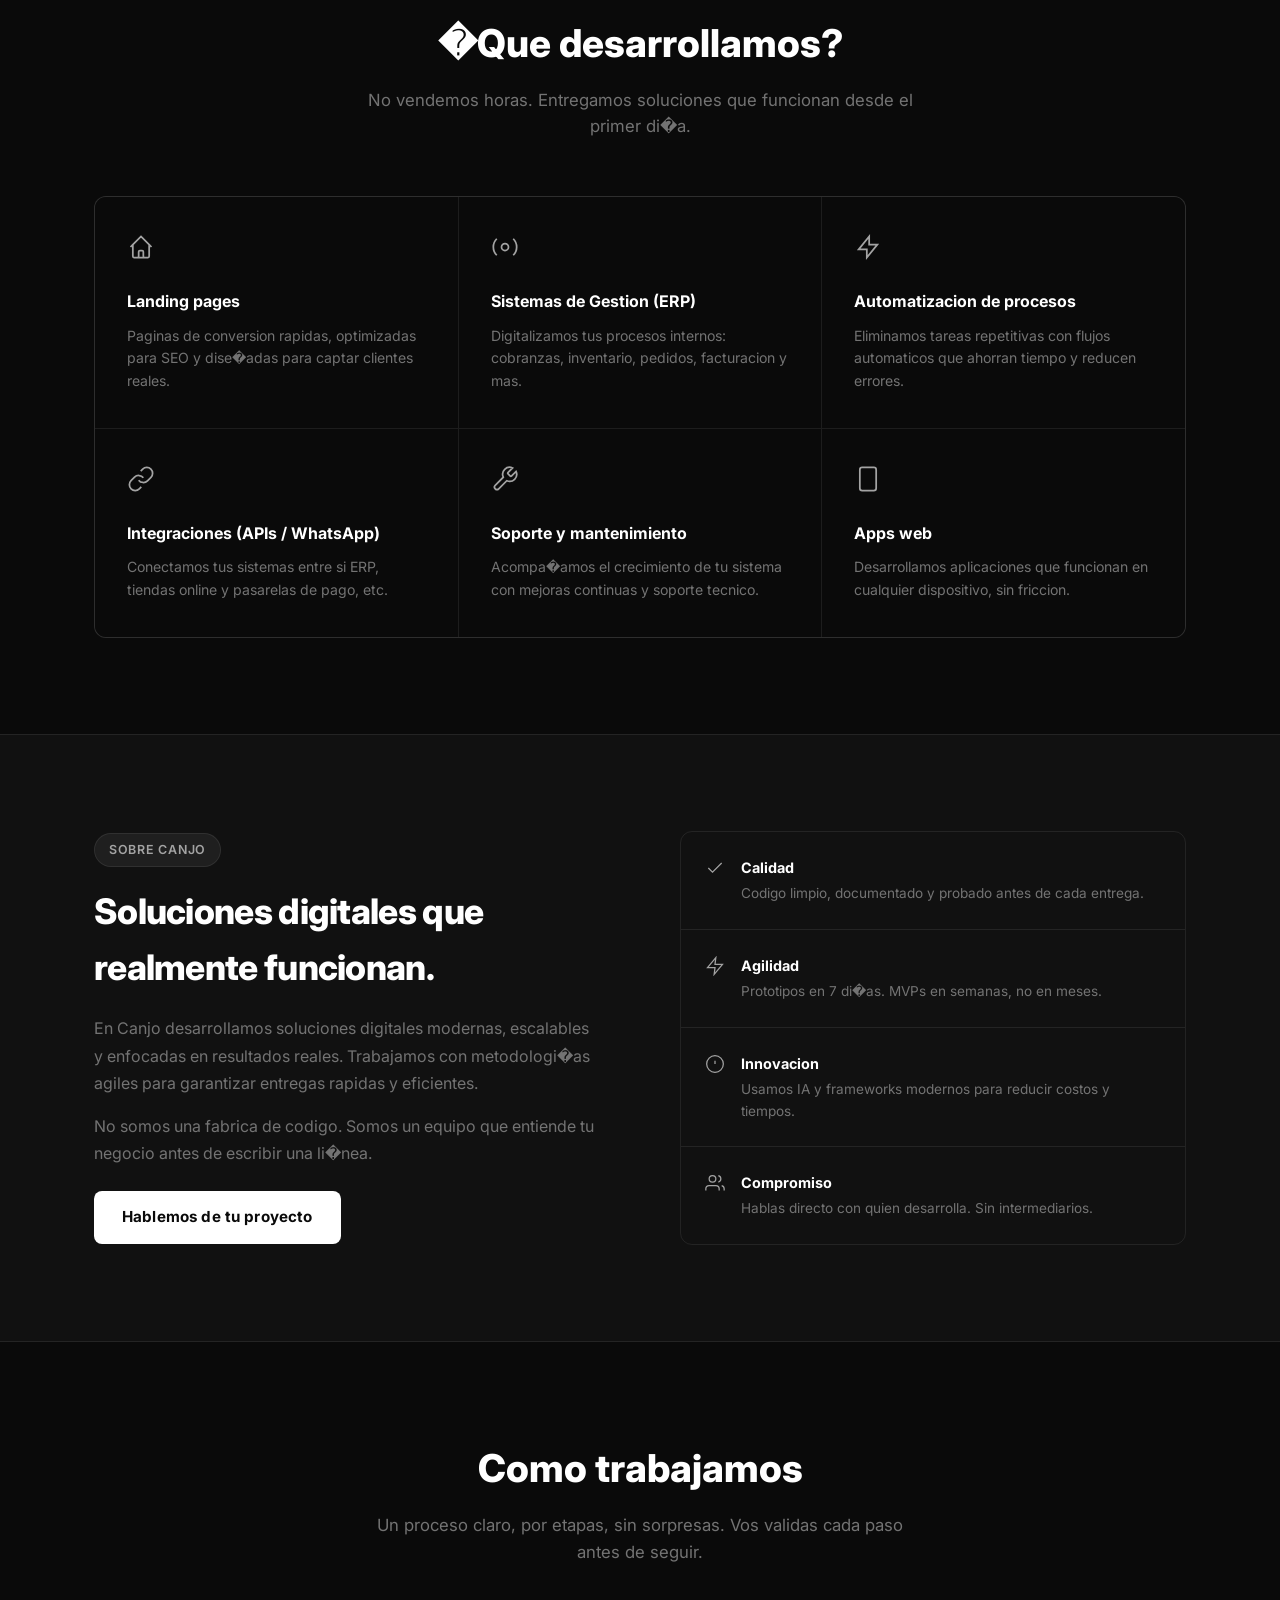
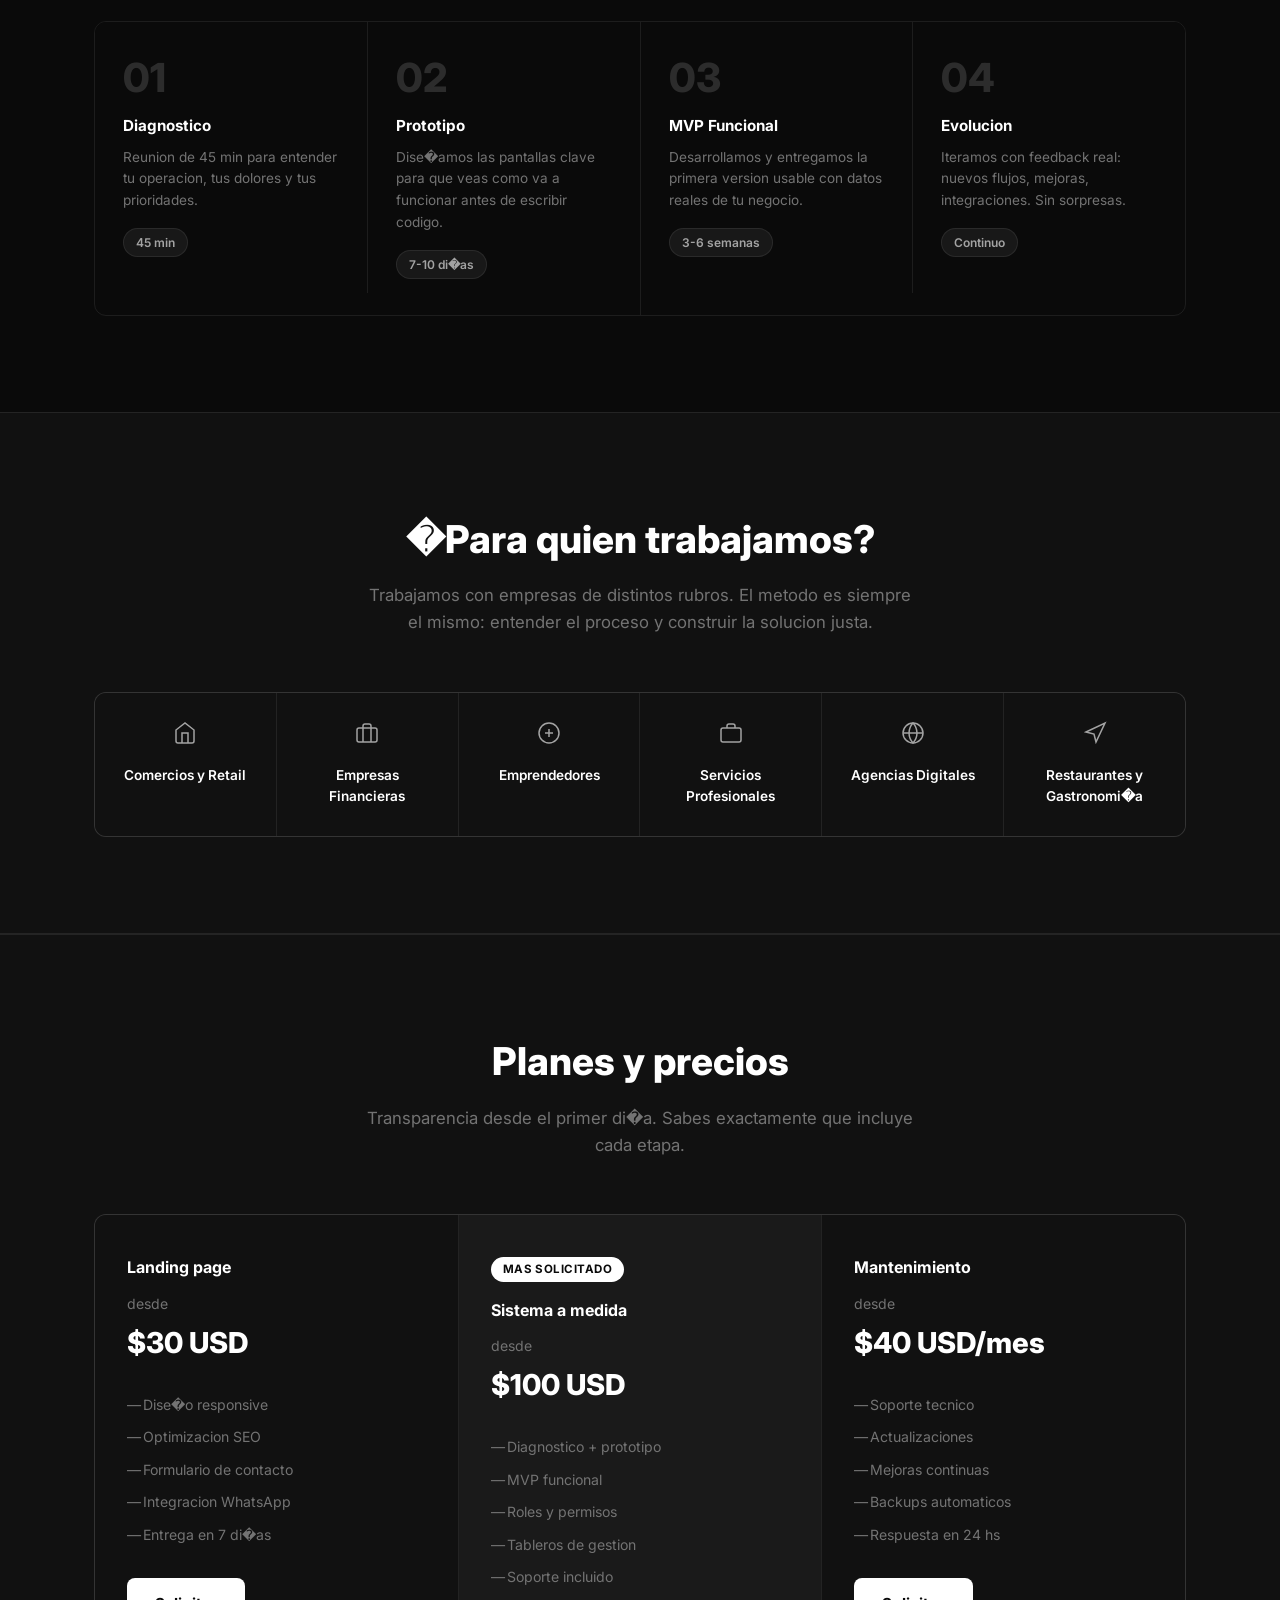
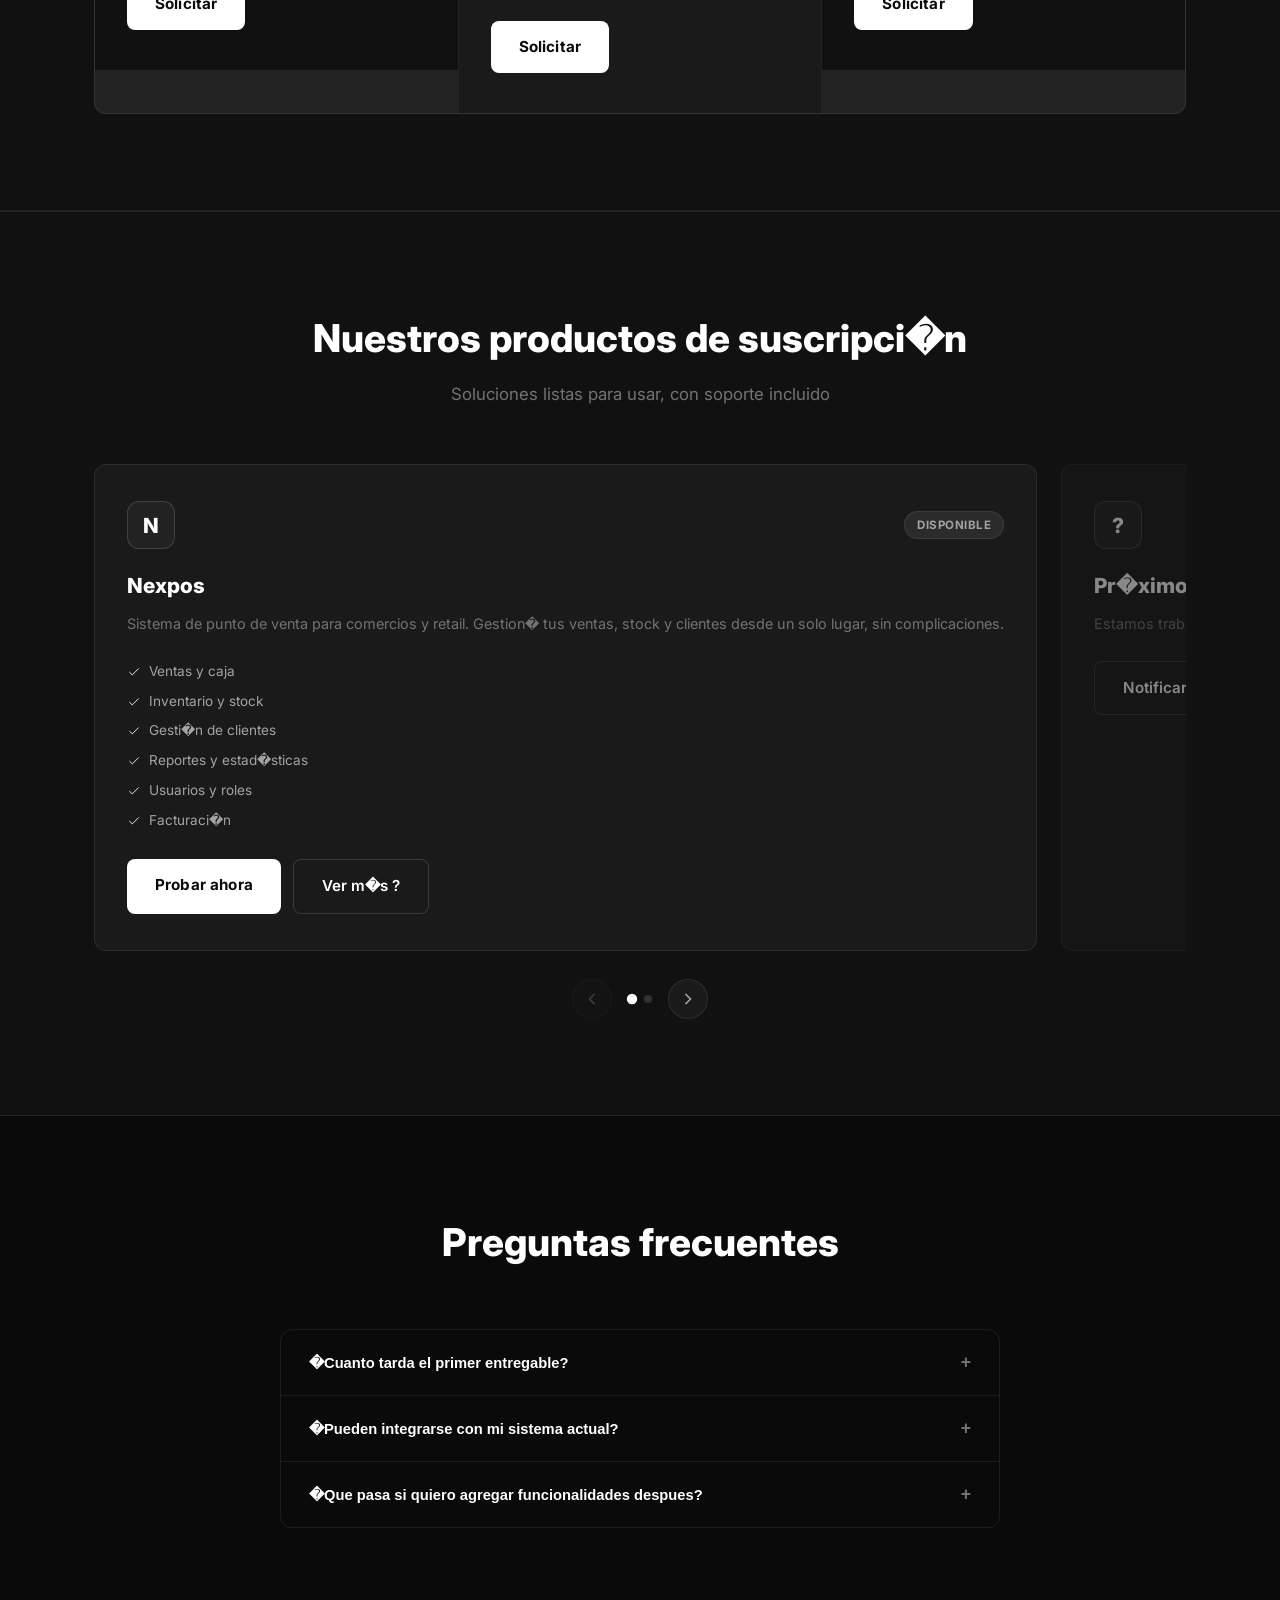
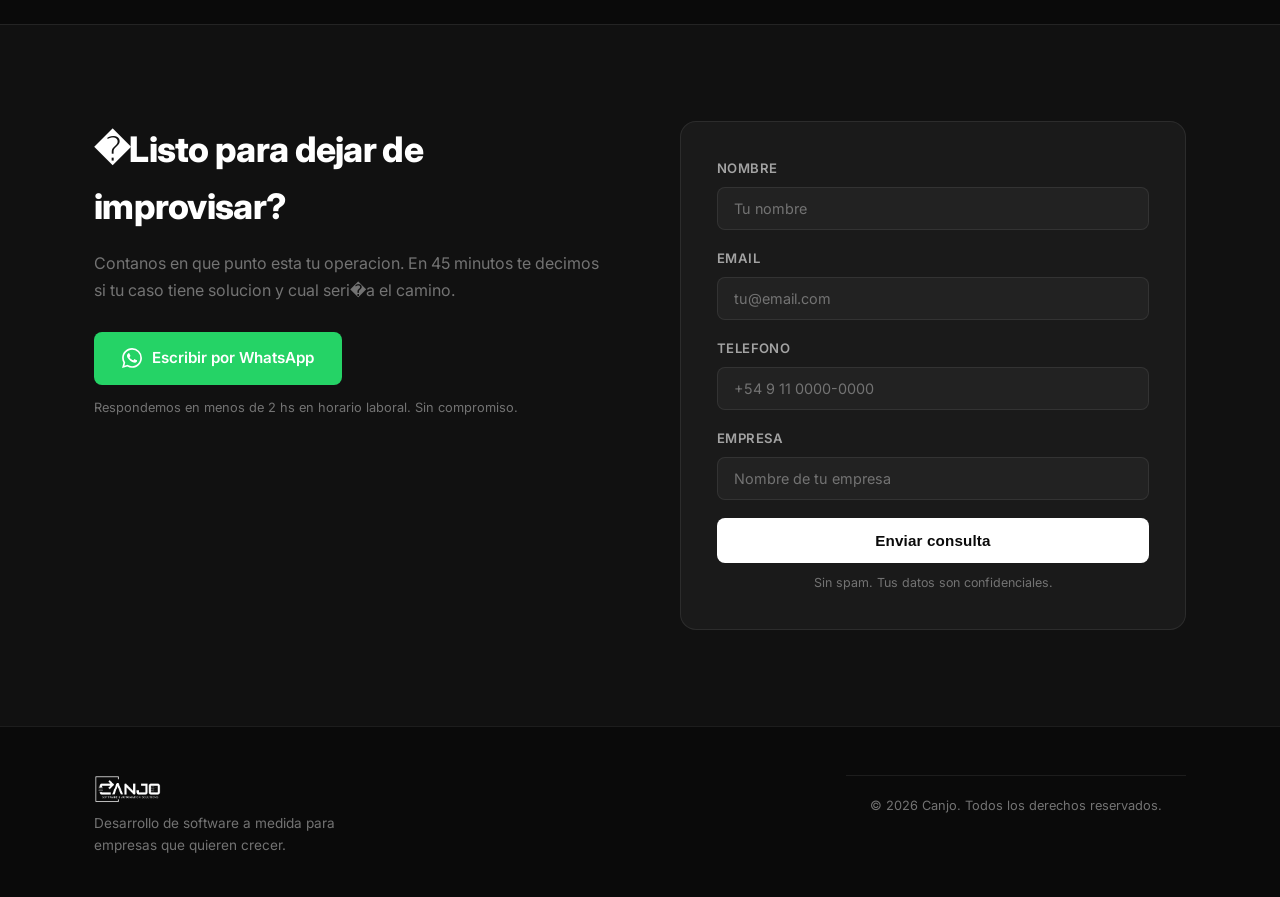
==== commit c4a6ed38: "feat: agregar pagina Nexpos con formulario de registro y envio por WhatsApp" ====
--- a/index.html
+++ b/index.html
@@ -1,4 +1,4 @@
-﻿<!DOCTYPE html>
+<!DOCTYPE html>
 <html lang="es">
 <head>
   <meta charset="UTF-8" />
@@ -32,7 +32,7 @@
         <li><a href="#precios">Precios</a></li>
         <li><a href="#contacto" class="btn-nav">Contactar</a></li>
       </ul>
-      <button class="nav-toggle" aria-label="Abrir meniº">&#9776;</button>
+      <button class="nav-toggle" aria-label="Abrir meni�">&#9776;</button>
     </div>
   </nav>
 
@@ -49,7 +49,7 @@
         </div>
         <div class="hero-stats">
           <div class="stat"><strong>+20</strong><span>proyectos entregados</span></div>
-          <div class="stat"><strong>7 di­as</strong><span>primer prototipo</span></div>
+          <div class="stat"><strong>7 di�as</strong><span>primer prototipo</span></div>
           <div class="stat"><strong>100%</strong><span>Codigo Propio</span></div>
         </div>
       </div>
@@ -75,7 +75,7 @@
   <section class="problems" id="problemas">
     <div class="container">
       <div class="section-header" data-aos="fade-up">
-        <h2>¿Te suena familiar?</h2>
+        <h2>�Te suena familiar?</h2>
         <p>La mayoria de las empresas que nos contactan tienen estos problemas. No estas solo.</p>
       </div>
       <div class="problems-grid">
@@ -108,14 +108,14 @@
   <section class="services" id="servicios">
     <div class="container">
       <div class="section-header" data-aos="fade-up">
-        <h2>¿Que desarrollamos?</h2>
-        <p>No vendemos horas. Entregamos soluciones que funcionan desde el primer di­a.</p>
+        <h2>�Que desarrollamos?</h2>
+        <p>No vendemos horas. Entregamos soluciones que funcionan desde el primer di�a.</p>
       </div>
       <div class="services-grid">
         <div class="service-card" data-aos="fade-up" data-aos-delay="0">
           <div class="service-icon"><svg viewBox="0 0 24 24" fill="none" stroke="currentColor" stroke-width="1.5"><path d="M3 12l2-2m0 0l7-7 7 7M5 10v10a1 1 0 001 1h3m10-11l2 2m-2-2v10a1 1 0 01-1 1h-3m-6 0a1 1 0 001-1v-4a1 1 0 011-1h2a1 1 0 011 1v4a1 1 0 001 1m-6 0h6"/></svg></div>
           <h3>Landing pages</h3>
-          <p>Paginas de conversion rapidas, optimizadas para SEO y diseñadas para captar clientes reales.</p>
+          <p>Paginas de conversion rapidas, optimizadas para SEO y dise�adas para captar clientes reales.</p>
         </div>
         <div class="service-card" data-aos="fade-up" data-aos-delay="100">
           <div class="service-icon"><svg viewBox="0 0 24 24" fill="none" stroke="currentColor" stroke-width="1.5"><circle cx="12" cy="12" r="3"/><path d="M19.07 4.93a10 10 0 010 14.14M4.93 4.93a10 10 0 000 14.14"/></svg></div>
@@ -135,7 +135,7 @@
         <div class="service-card" data-aos="fade-up" data-aos-delay="400">
           <div class="service-icon"><svg viewBox="0 0 24 24" fill="none" stroke="currentColor" stroke-width="1.5"><path d="M14.7 6.3a1 1 0 000 1.4l1.6 1.6a1 1 0 001.4 0l3.77-3.77a6 6 0 01-7.94 7.94l-6.91 6.91a2.12 2.12 0 01-3-3l6.91-6.91a6 6 0 017.94-7.94l-3.76 3.76z"/></svg></div>
           <h3>Soporte y mantenimiento</h3>
-          <p>Acompañamos el crecimiento de tu sistema con mejoras continuas y soporte tecnico.</p>
+          <p>Acompa�amos el crecimiento de tu sistema con mejoras continuas y soporte tecnico.</p>
         </div>
         <div class="service-card" data-aos="fade-up" data-aos-delay="500">
           <div class="service-icon"><svg viewBox="0 0 24 24" fill="none" stroke="currentColor" stroke-width="1.5"><rect x="5" y="2" width="14" height="20" rx="2"/><line x1="12" y1="18" x2="12.01" y2="18"/></svg></div>
@@ -152,8 +152,8 @@
       <div class="about-text" data-aos="fade-right">
         <span class="badge">Sobre Canjo</span>
         <h2>Soluciones digitales que realmente funcionan.</h2>
-        <p>En Canjo desarrollamos soluciones digitales modernas, escalables y enfocadas en resultados reales. Trabajamos con metodologi­as agiles para garantizar entregas rapidas y eficientes.</p>
-        <p>No somos una fabrica de codigo. Somos un equipo que entiende tu negocio antes de escribir una li­nea.</p>
+        <p>En Canjo desarrollamos soluciones digitales modernas, escalables y enfocadas en resultados reales. Trabajamos con metodologi�as agiles para garantizar entregas rapidas y eficientes.</p>
+        <p>No somos una fabrica de codigo. Somos un equipo que entiende tu negocio antes de escribir una li�nea.</p>
         <a href="#contacto" class="btn-primary">Hablemos de tu proyecto</a>
       </div>
       <div class="about-values" data-aos="fade-left" data-aos-delay="100">
@@ -163,7 +163,7 @@
         </div>
         <div class="value-item">
           <div class="value-icon"><svg viewBox="0 0 24 24" fill="none" stroke="currentColor" stroke-width="1.5"><polygon points="13 2 3 14 12 14 11 22 21 10 12 10 13 2"/></svg></div>
-          <div><h4>Agilidad</h4><p>Prototipos en 7 di­as. MVPs en semanas, no en meses.</p></div>
+          <div><h4>Agilidad</h4><p>Prototipos en 7 di�as. MVPs en semanas, no en meses.</p></div>
         </div>
         <div class="value-item">
           <div class="value-icon"><svg viewBox="0 0 24 24" fill="none" stroke="currentColor" stroke-width="1.5"><circle cx="12" cy="12" r="10"/><line x1="12" y1="8" x2="12" y2="12"/><line x1="12" y1="16" x2="12.01" y2="16"/></svg></div>
@@ -194,8 +194,8 @@
         <div class="step" data-aos="fade-up" data-aos-delay="100">
           <div class="step-num">02</div>
           <h3>Prototipo</h3>
-          <p>Diseñamos las pantallas clave para que veas como va a funcionar antes de escribir codigo.</p>
-          <span class="step-time">7-10 di­as</span>
+          <p>Dise�amos las pantallas clave para que veas como va a funcionar antes de escribir codigo.</p>
+          <span class="step-time">7-10 di�as</span>
         </div>
         <div class="step" data-aos="fade-up" data-aos-delay="200">
           <div class="step-num">03</div>
@@ -217,7 +217,7 @@
   <section class="sectors" id="sectores">
     <div class="container">
       <div class="section-header" data-aos="fade-up">
-        <h2>¿Para quien trabajamos?</h2>
+        <h2>�Para quien trabajamos?</h2>
         <p>Trabajamos con empresas de distintos rubros. El metodo es siempre el mismo: entender el proceso y construir la solucion justa.</p>
       </div>
       <div class="sectors-grid">
@@ -243,7 +243,7 @@
         </div>
         <div class="sector-card" data-aos="zoom-in" data-aos-delay="360">
           <div class="sector-icon"><svg viewBox="0 0 24 24" fill="none" stroke="currentColor" stroke-width="1.5"><path d="M3 11l19-9-9 19-2-8-8-2z"/></svg></div>
-          <p>Restaurantes y Gastronomi­a</p>
+          <p>Restaurantes y Gastronomi�a</p>
         </div>
       </div>
     </div>
@@ -255,18 +255,18 @@
     <div class="container">
       <div class="section-header" data-aos="fade-up">
         <h2>Planes y precios</h2>
-        <p>Transparencia desde el primer di­a. Sabes exactamente que incluye cada etapa.</p>
+        <p>Transparencia desde el primer di�a. Sabes exactamente que incluye cada etapa.</p>
       </div>
       <div class="pricing-grid">
         <div class="pricing-card" data-aos="fade-up" data-aos-delay="0">
           <h3>Landing page</h3>
           <div class="price">desde <strong>$30 USD</strong></div>
           <ul>
-            <li>Diseño responsive</li>
+            <li>Dise�o responsive</li>
             <li>Optimizacion SEO</li>
             <li>Formulario de contacto</li>
             <li>Integracion WhatsApp</li>
-            <li>Entrega en 7 di­as</li>
+            <li>Entrega en 7 di�as</li>
           </ul>
           <a href="#contacto" class="btn-primary">Solicitar</a>
         </div>
@@ -303,7 +303,7 @@
   <section class="products" id="productos">
     <div class="container">
       <div class="section-header" data-aos="fade-up">
-        <h2>Nuestros productos de suscripción</h2>
+        <h2>Nuestros productos de suscripci�n</h2>
         <p>Soluciones listas para usar, con soporte incluido </p>
       </div>
       <div class="carousel-wrapper" data-aos="fade-up" data-aos-delay="100">
@@ -316,18 +316,18 @@
               <span class="product-badge">Disponible</span>
             </div>
             <h3>Nexpos</h3>
-            <p class="product-desc">Sistema de punto de venta para comercios y retail. Gestioná tus ventas, stock y clientes desde un solo lugar, sin complicaciones.</p>
+            <p class="product-desc">Sistema de punto de venta para comercios y retail. Gestion� tus ventas, stock y clientes desde un solo lugar, sin complicaciones.</p>
             <ul class="product-features">
               <li><svg viewBox="0 0 24 24" fill="none" stroke="currentColor" stroke-width="1.5" width="14" height="14"><polyline points="20 6 9 17 4 12"/></svg> Ventas y caja</li>
               <li><svg viewBox="0 0 24 24" fill="none" stroke="currentColor" stroke-width="1.5" width="14" height="14"><polyline points="20 6 9 17 4 12"/></svg> Inventario y stock</li>
-              <li><svg viewBox="0 0 24 24" fill="none" stroke="currentColor" stroke-width="1.5" width="14" height="14"><polyline points="20 6 9 17 4 12"/></svg> Gestión de clientes</li>
-              <li><svg viewBox="0 0 24 24" fill="none" stroke="currentColor" stroke-width="1.5" width="14" height="14"><polyline points="20 6 9 17 4 12"/></svg> Reportes y estadísticas</li>
+              <li><svg viewBox="0 0 24 24" fill="none" stroke="currentColor" stroke-width="1.5" width="14" height="14"><polyline points="20 6 9 17 4 12"/></svg> Gesti�n de clientes</li>
+              <li><svg viewBox="0 0 24 24" fill="none" stroke="currentColor" stroke-width="1.5" width="14" height="14"><polyline points="20 6 9 17 4 12"/></svg> Reportes y estad�sticas</li>
               <li><svg viewBox="0 0 24 24" fill="none" stroke="currentColor" stroke-width="1.5" width="14" height="14"><polyline points="20 6 9 17 4 12"/></svg> Usuarios y roles</li>
-              <li><svg viewBox="0 0 24 24" fill="none" stroke="currentColor" stroke-width="1.5" width="14" height="14"><polyline points="20 6 9 17 4 12"/></svg> Facturación</li>
+              <li><svg viewBox="0 0 24 24" fill="none" stroke="currentColor" stroke-width="1.5" width="14" height="14"><polyline points="20 6 9 17 4 12"/></svg> Facturaci�n</li>
             </ul>
             <div class="product-actions">
               <a href="https://saas-pos-production.up.railway.app/login" target="_blank" rel="noopener" class="btn-primary">Probar ahora</a>
-              <a href="#contacto" class="btn-ghost">Más info</a>
+              <a href="simpos.html" class="btn-ghost">Ver m�s ?</a>
             </div>
           </div>
 
@@ -335,9 +335,9 @@
           <div class="product-card product-coming">
             <div class="product-header">
               <div class="product-logo">?</div>
-              <span class="product-badge coming">Próximamente</span>
+              <span class="product-badge coming">Pr�ximamente</span>
             </div>
-            <h3>Próximo producto</h3>
+            <h3>Pr�ximo producto</h3>
             <p class="product-desc">Estamos trabajando en nuevas soluciones para tu negocio. Suscribite para ser el primero en enterarte.</p>
             <div class="product-actions">
               <a href="#contacto" class="btn-ghost">Notificarme</a>
@@ -366,15 +366,15 @@
       </div>
       <div class="faq-list">
         <div class="faq-item" data-aos="fade-up">
-          <button class="faq-q">¿Cuanto tarda el primer entregable? <span>+</span></button>
-          <div class="faq-a"><p>El prototipo navegable se entrega en 7-10 di­as habiles. El MVP funcional, entre 3 y 6 semanas segiºn el alcance acordado.</p></div>
+          <button class="faq-q">�Cuanto tarda el primer entregable? <span>+</span></button>
+          <div class="faq-a"><p>El prototipo navegable se entrega en 7-10 di�as habiles. El MVP funcional, entre 3 y 6 semanas segi�n el alcance acordado.</p></div>
         </div>
         <div class="faq-item" data-aos="fade-up">
-          <button class="faq-q">¿Pueden integrarse con mi sistema actual? <span>+</span></button>
-          <div class="faq-a"><p>Si­. Trabajamos con APIs REST, webhooks y conectores para los sistemas mas usados. Si ya tenes un ERP o CRM, lo complementamos.</p></div>
+          <button class="faq-q">�Pueden integrarse con mi sistema actual? <span>+</span></button>
+          <div class="faq-a"><p>Si�. Trabajamos con APIs REST, webhooks y conectores para los sistemas mas usados. Si ya tenes un ERP o CRM, lo complementamos.</p></div>
         </div>
         <div class="faq-item" data-aos="fade-up">
-          <button class="faq-q">¿Que pasa si quiero agregar funcionalidades despues? <span>+</span></button>
+          <button class="faq-q">�Que pasa si quiero agregar funcionalidades despues? <span>+</span></button>
           <div class="faq-a"><p>Para eso existe la etapa de evolucion mensual. Cada nueva funcionalidad se acota, se presupuesta y se entrega con el mismo metodo.</p></div>
         </div>
       </div>
@@ -385,9 +385,9 @@
   <section class="contact" id="contacto">
     <div class="container contact-inner">
       <div class="contact-text" data-aos="fade-right">
-        <h2>¿Listo para dejar de improvisar?</h2>
-        <p>Contanos en que punto esta tu operacion. En 45 minutos te decimos si tu caso tiene solucion y cual seri­a el camino.</p>
-        <a href="https://wa.me/595976917543?text=Hola%2C%20quiero%20solicitar%20un%20presupuesto" target="_blank" rel="noopener" class="btn-whatsapp">
+        <h2>�Listo para dejar de improvisar?</h2>
+        <p>Contanos en que punto esta tu operacion. En 45 minutos te decimos si tu caso tiene solucion y cual seri�a el camino.</p>
+        <a href="https://wa.me/595962375636?text=Hola%2C%20quiero%20solicitar%20un%20presupuesto" target="_blank" rel="noopener" class="btn-whatsapp">
           <svg viewBox="0 0 24 24" fill="currentColor" width="20" height="20"><path d="M17.472 14.382c-.297-.149-1.758-.867-2.03-.967-.273-.099-.471-.148-.67.15-.197.297-.767.966-.94 1.164-.173.199-.347.223-.644.075-.297-.15-1.255-.463-2.39-1.475-.883-.788-1.48-1.761-1.653-2.059-.173-.297-.018-.458.13-.606.134-.133.298-.347.446-.52.149-.174.198-.298.298-.497.099-.198.05-.371-.025-.52-.075-.149-.669-1.612-.916-2.207-.242-.579-.487-.5-.669-.51-.173-.008-.371-.01-.57-.01-.198 0-.52.074-.792.372-.272.297-1.04 1.016-1.04 2.479 0 1.462 1.065 2.875 1.213 3.074.149.198 2.096 3.2 5.077 4.487.709.306 1.262.489 1.694.625.712.227 1.36.195 1.871.118.571-.085 1.758-.719 2.006-1.413.248-.694.248-1.289.173-1.413-.074-.124-.272-.198-.57-.347m-5.421 7.403h-.004a9.87 9.87 0 01-5.031-1.378l-.361-.214-3.741.982.998-3.648-.235-.374a9.86 9.86 0 01-1.51-5.26c.001-5.45 4.436-9.884 9.888-9.884 2.64 0 5.122 1.03 6.988 2.898a9.825 9.825 0 012.893 6.994c-.003 5.45-4.437 9.884-9.885 9.884m8.413-18.297A11.815 11.815 0 0012.05 0C5.495 0 .16 5.335.157 11.892c0 2.096.547 4.142 1.588 5.945L.057 24l6.305-1.654a11.882 11.882 0 005.683 1.448h.005c6.554 0 11.89-5.335 11.893-11.893a11.821 11.821 0 00-3.48-8.413z"/></svg>
           Escribir por WhatsApp
         </a>
@@ -438,7 +438,7 @@
   </footer>
 
   <!-- WHATSAPP FLOTANTE -->
-  <a href="https://wa.me/595976917543?text=Hola%2C%20quiero%20solicitar%20un%20presupuesto" target="_blank" rel="noopener" class="whatsapp-float" aria-label="Contactar por WhatsApp">
+  <a href="https://wa.me/595962375636?text=Hola%2C%20quiero%20solicitar%20un%20presupuesto" target="_blank" rel="noopener" class="whatsapp-float" aria-label="Contactar por WhatsApp">
     <svg viewBox="0 0 24 24" fill="currentColor" width="28" height="28"><path d="M17.472 14.382c-.297-.149-1.758-.867-2.03-.967-.273-.099-.471-.148-.67.15-.197.297-.767.966-.94 1.164-.173.199-.347.223-.644.075-.297-.15-1.255-.463-2.39-1.475-.883-.788-1.48-1.761-1.653-2.059-.173-.297-.018-.458.13-.606.134-.133.298-.347.446-.52.149-.174.198-.298.298-.497.099-.198.05-.371-.025-.52-.075-.149-.669-1.612-.916-2.207-.242-.579-.487-.5-.669-.51-.173-.008-.371-.01-.57-.01-.198 0-.52.074-.792.372-.272.297-1.04 1.016-1.04 2.479 0 1.462 1.065 2.875 1.213 3.074.149.198 2.096 3.2 5.077 4.487.709.306 1.262.489 1.694.625.712.227 1.36.195 1.871.118.571-.085 1.758-.719 2.006-1.413.248-.694.248-1.289.173-1.413-.074-.124-.272-.198-.57-.347m-5.421 7.403h-.004a9.87 9.87 0 01-5.031-1.378l-.361-.214-3.741.982.998-3.648-.235-.374a9.86 9.86 0 01-1.51-5.26c.001-5.45 4.436-9.884 9.888-9.884 2.64 0 5.122 1.03 6.988 2.898a9.825 9.825 0 012.893 6.994c-.003 5.45-4.437 9.884-9.885 9.884m8.413-18.297A11.815 11.815 0 0012.05 0C5.495 0 .16 5.335.157 11.892c0 2.096.547 4.142 1.588 5.945L.057 24l6.305-1.654a11.882 11.882 0 005.683 1.448h.005c6.554 0 11.89-5.335 11.893-11.893a11.821 11.821 0 00-3.48-8.413z"/></svg>
   </a>
 
